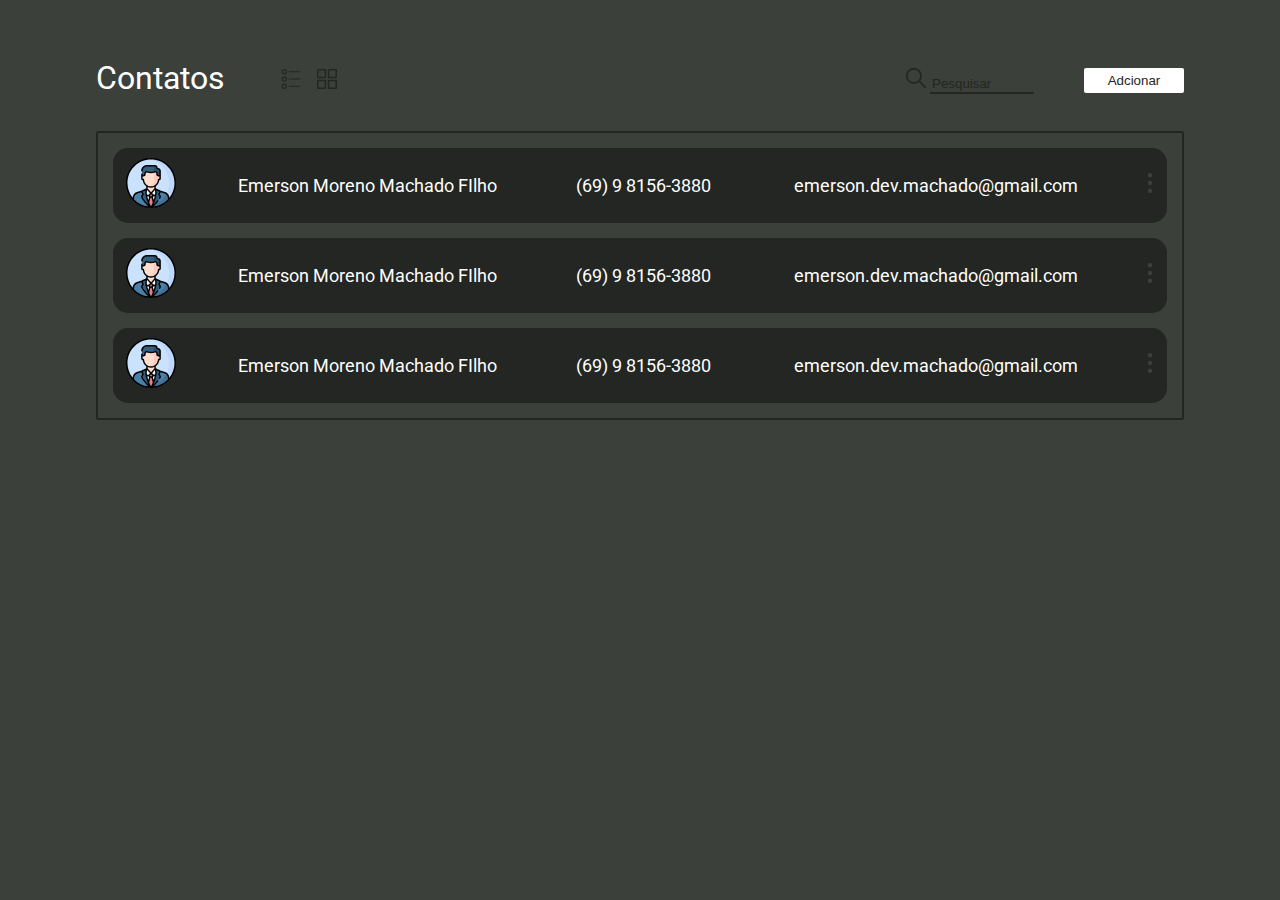
==== docs/index.html @ 9ff764d0 "rename folder to docs" ====
<!DOCTYPE html>
<html lang="pt-br">
<head>
    <meta charset="UTF-8">
    <meta http-equiv="X-UA-Compatible" content="IE=edge">
    <meta name="viewport" content="width=device-width, initial-scale=1.0">
    <title>Lista de Contatos</title>
    <link rel="stylesheet" href="style.css">
    <link rel="preconnect" href="https://fonts.gstatic.com">
    <link href="https://fonts.googleapis.com/css2?family=Roboto:wght@500&display=swap" rel="stylesheet">
</head>
<body>
    <div class="main">
        <div class="headContacts">
            <div class="title">
                <div id="title">Contatos</div>
            </div>
            <div class="showAs">
                <button id="buttonList">
                    <svg class="svgicones" version="1.1" id="Capa_1" xmlns="http://www.w3.org/2000/svg" xmlns:xlink="http://www.w3.org/1999/xlink" x="0px" y="0px"
                        viewBox="0 0 343.5 343.5" style="enable-background:new 0 0 343.5 343.5;" xml:space="preserve">
                        <g>
                            <g>
                                <path d="M322.05,161.8h-182.6c-5.5,0-10,4.5-10,10s4.5,10,10,10h182.6c5.5,0,10-4.5,10-10C332.05,166.3,327.65,161.8,322.05,161.8
                                    z"/>
                            </g>
                        </g>
                        <g>
                            <g>
                                <path d="M57.95,125.3c-25.7,0-46.5,20.8-46.5,46.5s20.8,46.5,46.5,46.5s46.5-20.8,46.5-46.5S83.65,125.3,57.95,125.3z
                                    M57.95,198.3c-14.7,0-26.5-11.9-26.5-26.5c0-14.7,11.9-26.5,26.5-26.5c14.6,0,26.5,11.9,26.5,26.5S72.55,198.3,57.95,198.3z"/>
                            </g>
                        </g>
                        <g>
                            <g>
                                <path d="M322.05,36.8h-182.6c-5.5,0-10,4.5-10,10s4.5,10,10,10h182.6c5.5,0,10-4.5,10-10C332.05,41.3,327.65,36.8,322.05,36.8z"/>
                            </g>
                        </g>
                        <g>
                            <g>
                                <path d="M57.95,0c-25.7,0-46.5,20.8-46.5,46.5c0,25.7,20.8,46.5,46.5,46.5s46.5-20.8,46.5-46.5C104.45,20.9,83.65,0.1,57.95,0z
                                    M57.95,73.1c-14.7,0-26.5-11.9-26.5-26.5c0-14.6,11.9-26.5,26.5-26.5c14.7,0,26.5,11.9,26.5,26.5
                                    C84.45,61.2,72.55,73.1,57.95,73.1z"/>
                            </g>
                        </g>
                        <g>
                            <g>
                                <path d="M322.05,286.8h-182.6c-5.5,0-10,4.5-10,10s4.5,10,10,10h182.6c5.5,0,10-4.5,10-10S327.65,286.8,322.05,286.8z"/>
                            </g>
                        </g>
                        <g>
                            <g>
                                <path d="M57.95,250.5c-25.7,0-46.5,20.8-46.5,46.5c0,25.7,20.8,46.5,46.5,46.5s46.5-20.8,46.5-46.5
                                    C104.45,271.4,83.65,250.5,57.95,250.5z M57.95,323.6c-14.7,0-26.5-11.9-26.5-26.5c0-14.7,11.9-26.5,26.5-26.5
                                    c14.7,0,26.5,11.9,26.5,26.5S72.55,323.6,57.95,323.6z"/>
                            </g>
                    </svg>
                </button>
                <button id="buttonPanel">
                    <svg class="svgicones" version="1.1" id="Capa_1" xmlns="http://www.w3.org/2000/svg" xmlns:xlink="http://www.w3.org/1999/xlink" x="0px" y="0px"
                        viewBox="0 0 270 270" style="enable-background:new 0 0 270 270;" xml:space="preserve">
                        <g>
                            <g>
                                <path d="M114,0H10C4.5,0,0,4.5,0,10v104c0,5.5,4.5,10,10,10h104c5.5,0,10-4.5,10-10V10C124,4.5,119.5,0,114,0z M104,104H20V20h84
                                    V104z"/>
                            </g>
                        </g>
                        <g>
                            <g>
                                <path d="M260,0H156c-5.5,0-10,4.5-10,10v104c0,5.5,4.5,10,10,10h104c5.5,0,10-4.5,10-10V10C270,4.5,265.5,0,260,0z M250,104h-84
                                    V20h84V104z"/>
                            </g>
                        </g>
                        <g>
                            <g>
                                <path d="M114,146H10c-5.5,0-10,4.5-10,10v104c0,5.5,4.5,10,10,10h104c5.5,0,10-4.5,10-10V156C124,150.5,119.5,146,114,146z
                                    M104,250H20v-84h84V250z"/>
                            </g>
                        </g>
                        <g>
                            <g>
                                <path d="M260,146H156c-5.5,0-10,4.5-10,10v104c0,5.5,4.5,10,10,10h104c5.5,0,10-4.5,10-10V156C270,150.5,265.5,146,260,146z
                                    M250,250h-84v-84h84V250z"/>
                            </g>
                        </g>
                    </svg>
                </button>
            </div>
            <div class="searchContacts">
                <i class="serchContactsIcon">
                    <svg class="svgicones" version="1.1" id="Capa_1" xmlns="http://www.w3.org/2000/svg" xmlns:xlink="http://www.w3.org/1999/xlink" x="0px" y="0px"
                        viewBox="0 0 512.005 512.005" style="enable-background:new 0 0 512.005 512.005;" xml:space="preserve">
                        <g>
                            <path d="M505.749,475.587l-145.6-145.6c28.203-34.837,45.184-79.104,45.184-127.317c0-111.744-90.923-202.667-202.667-202.667
                                S0,90.925,0,202.669s90.923,202.667,202.667,202.667c48.213,0,92.48-16.981,127.317-45.184l145.6,145.6
                                c4.16,4.16,9.621,6.251,15.083,6.251s10.923-2.091,15.083-6.251C514.091,497.411,514.091,483.928,505.749,475.587z
                                M202.667,362.669c-88.235,0-160-71.765-160-160s71.765-160,160-160s160,71.765,160,160S290.901,362.669,202.667,362.669z"/>
                        </g>
                    </svg>
                </i>
                <input id="buttonSearch" placeholder="Pesquisar"></input>
            </div>
            <div class="newContacts">
                <button id="buttonNewContact">Adcionar</button>
            </div>
        </div>
        <div class="listContacts">
            <div id="contactLabel">
                <div id="contact">
                    <table style="width: 100%">
                        <td id="profilePicture">
                            <svg class='profileIcon' id="Capa_1" enable-background="new 0 0 512 512" height="512" viewBox="0 0 512 512" width="512" xmlns="http://www.w3.org/2000/svg"><g><g><circle cx="256" cy="256" fill="#cbe2ff" r="248.5"/><path d="m256 7.5c-10.701 0-21.245.677-31.59 1.99 122.327 15.519 216.911 119.969 216.911 246.51s-94.583 230.991-216.91 246.51c10.345 1.312 20.888 1.99 31.59 1.99 137.243 0 248.5-111.257 248.5-248.5s-111.258-248.5-248.501-248.5z" fill="#bed8fb"/><g><g><g><path d="m317.757 101.611c0-12.692-10.289-22.98-22.98-22.98h-79.192c-29.21 0-52.889 23.679-52.889 52.889v58.721h186.578v-57.887c0-12.692-10.289-22.98-22.98-22.98h-.774c-4.288-.001-7.763-3.476-7.763-7.763z" fill="#365e7d"/><path d="m326.293 109.373h-.774c-4.286 0-7.761-3.475-7.761-7.761 0-12.692-10.289-22.98-22.98-22.98h-8.683v111.61h63.179v-57.887c-.001-12.694-10.289-22.982-22.981-22.982z" fill="#2b4d66"/><path d="m436.52 408.243c0-24.074-15.598-45.374-38.549-52.64l-67.844-21.48-74.111-2.605-74.142 2.605-67.844 21.48c-22.951 7.267-38.549 28.566-38.549 52.64v18.534c45.201 47.763 109.154 77.598 180.077 77.722 10.118-.016 20.101-.602 29.921-1.73 59.243-7.002 112.101-34.844 151.042-75.992v-18.534z" fill="#4a80aa"/><path d="m436.52 426.778v-18.534c0-17.022-7.805-32.65-20.487-42.918-36.023 73.41-107.187 126.451-191.564 137.177 10.185 1.29 20.557 1.979 31.088 1.997 10.118-.016 20.101-.602 29.921-1.73 59.242-7.002 112.101-34.844 151.042-75.992z" fill="#407093"/><g><path d="m304.648 333.228-48.633-18.928-48.679 18.929c-11.664 55.313 31.592 145.35 44.889 171.221 1.11.017 2.217.047 3.331.049 1.408-.002 2.808-.042 4.211-.066 13.308-25.893 56.543-115.904 44.881-171.205z" fill="#e4f6ff"/></g><path d="m244.465 399.54-19.67 77.365 24.735 27.537c4.353.091 8.673.077 13.031-.044l24.694-27.282-19.718-77.575h-23.072z" fill="#e28086"/><path d="m249.498 504.407c2.014.053 4.032.089 6.058.092 2.345-.004 4.68-.045 7.01-.11l12.528-13.842c-9.861 3.459-20.006 6.315-30.391 8.521z" fill="#dd636e"/><g><g><g><g><g><g><g><g><path d="m297.521 326.068v-43.746h-83.073v43.746c0 22.94 41.537 47.998 41.537 47.998s41.536-25.058 41.536-47.998z" fill="#ffddce"/></g></g></g></g></g></g></g><path d="m349.273 182.535h-15.879c-8.831 0-15.991-7.159-15.991-15.991v-8.751c0-11.504-11.255-19.638-22.178-16.028-25.474 8.419-52.98 8.421-78.455.006l-.03-.01c-10.922-3.608-22.175 4.526-22.175 16.028v8.755c0 8.831-7.159 15.991-15.991 15.991h-15.879v26.149c0 6.682 5.417 12.098 12.098 12.098 2.108 0 3.824 1.652 3.956 3.755 2.551 40.447 36.144 72.467 77.234 72.467 41.09 0 74.683-32.02 77.234-72.467.133-2.104 1.848-3.755 3.956-3.755 6.682 0 12.098-5.417 12.098-12.098v-26.149z" fill="#ffddce"/><path d="m333.394 182.535c-8.831 0-15.991-7.159-15.991-15.991v-8.751c0-11.504-11.255-19.638-22.178-16.028-3.017.997-6.064 1.867-9.132 2.628v86.365c-.425 28.099-15.822 52.556-38.561 65.773 2.777.302 5.594.472 8.451.472 41.09 0 74.683-32.02 77.234-72.467.133-2.104 1.848-3.755 3.956-3.755 6.682 0 12.098-5.417 12.098-12.098v-26.149h-15.877z" fill="#ffcbbe"/></g><g fill="#f4fbff"><path d="m214.448 314.3-32.575 26.469 34.161 42.238c4.155 4.046 10.697 4.295 15.148.577l25.69-21.459z"/><path d="m297.536 314.3-40.665 47.824 24.146 20.645c4.424 3.782 10.995 3.592 15.192-.44l33.917-41.56z"/></g></g><path d="m214.448 314.3-47.813 23.49c-3.64 1.788-5.102 6.216-3.243 9.82l9.367 18.162c2.427 4.706 1.532 10.441-2.216 14.182-1.928 1.925-4.018 4.01-5.828 5.818-3.241 3.235-4.405 8.014-2.977 12.364 11.309 34.476 65.741 87.197 86.34 106.271 1.385.036 2.773.062 4.164.077-14.937-29.055-67.873-139.446-37.794-190.184z" fill="#365e7d"/><path d="m341.441 379.954c-3.748-3.741-4.643-9.476-2.216-14.182l9.367-18.162c1.859-3.604.397-8.032-3.243-9.82l-47.813-23.49c30.07 50.725-22.828 161.068-37.782 190.16 1.405-.024 2.808-.059 4.208-.106 20.642-19.118 74.985-71.774 86.284-106.219 1.427-4.35.263-9.13-2.977-12.364-1.811-1.807-3.9-3.892-5.828-5.817z" fill="#365e7d"/><path d="m256.872 362.124-25.297 21.127 12.889 16.289h23.071l12.89-17.251z" fill="#dd636e"/></g></g></g><path d="m512 256c0-141.484-114.497-256-256-256-141.483 0-256 114.496-256 256 0 137.856 110.237 253.735 251.891 255.95 2.406.108 7.632.007 7.733.006.042.001.22-.002.267-.003 139.746-2.07 252.109-115.949 252.109-255.953zm-256-241c133.193 0 241 107.788 241 241 0 55.528-18.667 108.18-53.009 150.819-.597-26.873-18.022-50.218-43.757-58.367l-48.521-15.362c-2.746-2.35-2.023-1.338-46.692-23.47v-20.787c19.475-13.828 32.961-35.657 35.441-60.827 9.247-1.568 16.312-9.636 16.312-19.322 0-14.366 0-61.595 0-76.331 0-16.807-13.673-30.48-30.48-30.48h-.774c-.144 0-.261-.117-.261-.261 0-16.807-13.673-30.48-30.48-30.48h-79.192c-33.299 0-60.389 27.09-60.389 60.389 0 4.142 3.358 7.5 7.5 7.5s7.5-3.358 7.5-7.5c0-25.028 20.361-45.389 45.389-45.389h79.192c8.536 0 15.48 6.944 15.48 15.48 0 8.415 6.846 15.261 15.261 15.261h.774c8.536 0 15.48 6.944 15.48 15.48v42.682h-8.379c-4.682 0-8.491-3.809-8.491-8.49v-8.751c0-16.634-16.239-28.369-32.031-23.149-23.778 7.859-49.97 7.861-73.779-.004-15.795-5.216-32.028 6.519-32.028 23.15v8.754c0 4.682-3.809 8.491-8.49 8.491h-8.379v-8.853c0-4.142-3.358-7.5-7.5-7.5s-7.5 3.358-7.5 7.5v42.502c0 9.687 7.064 17.754 16.312 19.323 2.479 25.171 15.966 46.999 35.44 60.827v20.795c-44.577 22.088-43.988 21.158-46.685 23.47l-48.497 15.354c-25.735 8.149-43.16 31.494-43.757 58.367-34.343-42.641-53.01-95.293-53.01-150.821 0-133.194 107.788-241 241-241zm-85.986 376.08 5.829-5.818c6.084-6.073 7.523-15.288 3.582-22.927l-9.247-17.929 30.306-14.889c-3.225 13.489-3.12 28.313-1.567 42.207.001.011.003.022.004.032 3.879 34.642 18.02 73.936 32.152 105.794-23.273-23.42-54.375-57.87-62.208-81.751-.545-1.66-.104-3.468 1.149-4.719zm.182-201.045h8.379c12.953 0 23.49-10.538 23.49-23.491v-8.754c0-6.371 6.206-10.925 12.353-8.897 26.814 8.857 56.348 8.856 83.162-.006 6.075-2.007 12.324 2.505 12.324 8.907v8.751c0 12.953 10.538 23.49 23.491 23.49h8.379v18.649c0 2.536-2.063 4.598-4.599 4.598-6.034 0-11.06 4.736-11.441 10.783-2.314 36.695-32.951 65.439-69.749 65.439-36.797 0-67.435-28.744-69.749-65.439-.381-6.046-5.407-10.783-11.441-10.783-2.536 0-4.598-2.062-4.598-4.598v-18.649zm85.797 305.25c-4.867-9.762-11.439-23.669-18.013-39.806l12.316-48.44h11.407l12.308 48.424c-6.586 16.171-13.166 30.092-18.018 39.822zm-9.859-133.964c-4.245 3.546-12.953 10.82-19.761 16.506-1.421 1.187-3.456 1.18-4.862.025l-7.927-9.801c-1.311-13.147-1.181-27.681 2.925-40.126zm-22.208 32.409c1.912 0 3.823-.309 5.67-.895l6.686 8.45-7.553 29.707c-4.326-12.473-8.226-25.478-11.093-38.368 2.031.723 4.156 1.106 6.29 1.106zm39.851-1.69h-15.683l-6.103-7.713 14.825-12.384 13.41 11.466zm22.115-14.971-18.461-15.785 28.131-33.083c4.009 12.358 4.125 26.674 2.865 39.55l-7.664 9.392c-1.422 1.146-3.459 1.133-4.871-.074zm-29.907-72.565c12.069 0 23.588-2.557 34.036-7.152v14.208l-33.269 39.126-34.804-39.234v-14.101c10.448 4.596 21.967 7.153 34.037 7.153zm27.278 126.466-7.577-29.809 6.812-9.117c1.91.632 3.891.962 5.875.962 2.072 0 4.136-.364 6.116-1.048-2.862 13.032-6.785 26.203-11.226 39.012zm-200.283-7.228v-15.498c0-20.9 13.388-39.182 33.313-45.49l39.985-12.659c.4.934-.011.033 9.816 19.117.935 1.812.594 3.996-.848 5.435l-5.829 5.818c-5.283 5.273-7.125 12.941-4.805 20.01 9.573 29.181 47.233 69.591 73.08 94.878-54.878-6.382-105.53-31.228-144.712-71.611zm201.311 71.612c13.939-13.635 31.41-31.751 46.005-50.099 2.579-3.242 2.041-7.96-1.201-10.539-3.242-2.578-7.959-2.041-10.539 1.201-11.777 14.806-25.545 29.512-37.677 41.701 14.175-31.94 28.369-71.367 32.212-106.116.001-.013.003-.026.004-.038 1.523-13.801 1.613-28.499-1.595-41.946l30.306 14.889-9.247 17.929c-3.941 7.641-2.501 16.854 3.583 22.928l5.828 5.817c1.253 1.251 1.693 3.059 1.149 4.719-1.175 3.582-2.963 7.605-5.314 11.958-1.969 3.645-.61 8.195 3.034 10.163 3.645 1.969 8.195.61 10.163-3.034 2.775-5.136 4.918-9.986 6.37-14.413 2.319-7.069.478-14.736-4.805-20.01l-5.828-5.817c-1.442-1.44-1.783-3.625-.849-5.436 9.755-18.945 9.422-18.197 9.818-19.121l39.998 12.663c19.926 6.309 33.313 24.59 33.313 45.491v15.498c-39.094 40.293-89.713 65.219-144.728 71.612z"/></g></svg>
                        </td>
                        <td id="nameContact">Emerson Moreno Machado FIlho</td>
                        <td id="phoneContact">(69) 9 8156-3880</td>
                        <td id="emailContact">emerson.dev.machado@gmail.com</td>
                        <td id="optionsContact">
                            <svg class="optionsContactIcon" version="1.1" id="Capa_1" xmlns="http://www.w3.org/2000/svg" xmlns:xlink="http://www.w3.org/1999/xlink" x="0px" y="0px"
                                    viewBox="0 0 384 384" style="enable-background:new 0 0 384 384;" xml:space="preserve">
                                <g>
                                    <g>
                                        <circle cx="192" cy="42.667" r="42.667"/>
                                    </g>
                                </g>
                                <g>
                                    <g>
                                        <circle cx="192" cy="192" r="42.667"/>
                                    </g>
                                </g>
                                <g>
                                    <g>
                                        <circle cx="192" cy="341.333" r="42.667"/>
                                    </g>
                            </svg>
                        </td>
                    </table>
                </div>
            </div>
            <div id="contactLabel">
                <div id="contact">
                    <table style="width: 100%">
                        <td id="profilePicture">
                            <svg class='profileIcon' id="Capa_1" enable-background="new 0 0 512 512" height="512" viewBox="0 0 512 512" width="512" xmlns="http://www.w3.org/2000/svg"><g><g><circle cx="256" cy="256" fill="#cbe2ff" r="248.5"/><path d="m256 7.5c-10.701 0-21.245.677-31.59 1.99 122.327 15.519 216.911 119.969 216.911 246.51s-94.583 230.991-216.91 246.51c10.345 1.312 20.888 1.99 31.59 1.99 137.243 0 248.5-111.257 248.5-248.5s-111.258-248.5-248.501-248.5z" fill="#bed8fb"/><g><g><g><path d="m317.757 101.611c0-12.692-10.289-22.98-22.98-22.98h-79.192c-29.21 0-52.889 23.679-52.889 52.889v58.721h186.578v-57.887c0-12.692-10.289-22.98-22.98-22.98h-.774c-4.288-.001-7.763-3.476-7.763-7.763z" fill="#365e7d"/><path d="m326.293 109.373h-.774c-4.286 0-7.761-3.475-7.761-7.761 0-12.692-10.289-22.98-22.98-22.98h-8.683v111.61h63.179v-57.887c-.001-12.694-10.289-22.982-22.981-22.982z" fill="#2b4d66"/><path d="m436.52 408.243c0-24.074-15.598-45.374-38.549-52.64l-67.844-21.48-74.111-2.605-74.142 2.605-67.844 21.48c-22.951 7.267-38.549 28.566-38.549 52.64v18.534c45.201 47.763 109.154 77.598 180.077 77.722 10.118-.016 20.101-.602 29.921-1.73 59.243-7.002 112.101-34.844 151.042-75.992v-18.534z" fill="#4a80aa"/><path d="m436.52 426.778v-18.534c0-17.022-7.805-32.65-20.487-42.918-36.023 73.41-107.187 126.451-191.564 137.177 10.185 1.29 20.557 1.979 31.088 1.997 10.118-.016 20.101-.602 29.921-1.73 59.242-7.002 112.101-34.844 151.042-75.992z" fill="#407093"/><g><path d="m304.648 333.228-48.633-18.928-48.679 18.929c-11.664 55.313 31.592 145.35 44.889 171.221 1.11.017 2.217.047 3.331.049 1.408-.002 2.808-.042 4.211-.066 13.308-25.893 56.543-115.904 44.881-171.205z" fill="#e4f6ff"/></g><path d="m244.465 399.54-19.67 77.365 24.735 27.537c4.353.091 8.673.077 13.031-.044l24.694-27.282-19.718-77.575h-23.072z" fill="#e28086"/><path d="m249.498 504.407c2.014.053 4.032.089 6.058.092 2.345-.004 4.68-.045 7.01-.11l12.528-13.842c-9.861 3.459-20.006 6.315-30.391 8.521z" fill="#dd636e"/><g><g><g><g><g><g><g><g><path d="m297.521 326.068v-43.746h-83.073v43.746c0 22.94 41.537 47.998 41.537 47.998s41.536-25.058 41.536-47.998z" fill="#ffddce"/></g></g></g></g></g></g></g><path d="m349.273 182.535h-15.879c-8.831 0-15.991-7.159-15.991-15.991v-8.751c0-11.504-11.255-19.638-22.178-16.028-25.474 8.419-52.98 8.421-78.455.006l-.03-.01c-10.922-3.608-22.175 4.526-22.175 16.028v8.755c0 8.831-7.159 15.991-15.991 15.991h-15.879v26.149c0 6.682 5.417 12.098 12.098 12.098 2.108 0 3.824 1.652 3.956 3.755 2.551 40.447 36.144 72.467 77.234 72.467 41.09 0 74.683-32.02 77.234-72.467.133-2.104 1.848-3.755 3.956-3.755 6.682 0 12.098-5.417 12.098-12.098v-26.149z" fill="#ffddce"/><path d="m333.394 182.535c-8.831 0-15.991-7.159-15.991-15.991v-8.751c0-11.504-11.255-19.638-22.178-16.028-3.017.997-6.064 1.867-9.132 2.628v86.365c-.425 28.099-15.822 52.556-38.561 65.773 2.777.302 5.594.472 8.451.472 41.09 0 74.683-32.02 77.234-72.467.133-2.104 1.848-3.755 3.956-3.755 6.682 0 12.098-5.417 12.098-12.098v-26.149h-15.877z" fill="#ffcbbe"/></g><g fill="#f4fbff"><path d="m214.448 314.3-32.575 26.469 34.161 42.238c4.155 4.046 10.697 4.295 15.148.577l25.69-21.459z"/><path d="m297.536 314.3-40.665 47.824 24.146 20.645c4.424 3.782 10.995 3.592 15.192-.44l33.917-41.56z"/></g></g><path d="m214.448 314.3-47.813 23.49c-3.64 1.788-5.102 6.216-3.243 9.82l9.367 18.162c2.427 4.706 1.532 10.441-2.216 14.182-1.928 1.925-4.018 4.01-5.828 5.818-3.241 3.235-4.405 8.014-2.977 12.364 11.309 34.476 65.741 87.197 86.34 106.271 1.385.036 2.773.062 4.164.077-14.937-29.055-67.873-139.446-37.794-190.184z" fill="#365e7d"/><path d="m341.441 379.954c-3.748-3.741-4.643-9.476-2.216-14.182l9.367-18.162c1.859-3.604.397-8.032-3.243-9.82l-47.813-23.49c30.07 50.725-22.828 161.068-37.782 190.16 1.405-.024 2.808-.059 4.208-.106 20.642-19.118 74.985-71.774 86.284-106.219 1.427-4.35.263-9.13-2.977-12.364-1.811-1.807-3.9-3.892-5.828-5.817z" fill="#365e7d"/><path d="m256.872 362.124-25.297 21.127 12.889 16.289h23.071l12.89-17.251z" fill="#dd636e"/></g></g></g><path d="m512 256c0-141.484-114.497-256-256-256-141.483 0-256 114.496-256 256 0 137.856 110.237 253.735 251.891 255.95 2.406.108 7.632.007 7.733.006.042.001.22-.002.267-.003 139.746-2.07 252.109-115.949 252.109-255.953zm-256-241c133.193 0 241 107.788 241 241 0 55.528-18.667 108.18-53.009 150.819-.597-26.873-18.022-50.218-43.757-58.367l-48.521-15.362c-2.746-2.35-2.023-1.338-46.692-23.47v-20.787c19.475-13.828 32.961-35.657 35.441-60.827 9.247-1.568 16.312-9.636 16.312-19.322 0-14.366 0-61.595 0-76.331 0-16.807-13.673-30.48-30.48-30.48h-.774c-.144 0-.261-.117-.261-.261 0-16.807-13.673-30.48-30.48-30.48h-79.192c-33.299 0-60.389 27.09-60.389 60.389 0 4.142 3.358 7.5 7.5 7.5s7.5-3.358 7.5-7.5c0-25.028 20.361-45.389 45.389-45.389h79.192c8.536 0 15.48 6.944 15.48 15.48 0 8.415 6.846 15.261 15.261 15.261h.774c8.536 0 15.48 6.944 15.48 15.48v42.682h-8.379c-4.682 0-8.491-3.809-8.491-8.49v-8.751c0-16.634-16.239-28.369-32.031-23.149-23.778 7.859-49.97 7.861-73.779-.004-15.795-5.216-32.028 6.519-32.028 23.15v8.754c0 4.682-3.809 8.491-8.49 8.491h-8.379v-8.853c0-4.142-3.358-7.5-7.5-7.5s-7.5 3.358-7.5 7.5v42.502c0 9.687 7.064 17.754 16.312 19.323 2.479 25.171 15.966 46.999 35.44 60.827v20.795c-44.577 22.088-43.988 21.158-46.685 23.47l-48.497 15.354c-25.735 8.149-43.16 31.494-43.757 58.367-34.343-42.641-53.01-95.293-53.01-150.821 0-133.194 107.788-241 241-241zm-85.986 376.08 5.829-5.818c6.084-6.073 7.523-15.288 3.582-22.927l-9.247-17.929 30.306-14.889c-3.225 13.489-3.12 28.313-1.567 42.207.001.011.003.022.004.032 3.879 34.642 18.02 73.936 32.152 105.794-23.273-23.42-54.375-57.87-62.208-81.751-.545-1.66-.104-3.468 1.149-4.719zm.182-201.045h8.379c12.953 0 23.49-10.538 23.49-23.491v-8.754c0-6.371 6.206-10.925 12.353-8.897 26.814 8.857 56.348 8.856 83.162-.006 6.075-2.007 12.324 2.505 12.324 8.907v8.751c0 12.953 10.538 23.49 23.491 23.49h8.379v18.649c0 2.536-2.063 4.598-4.599 4.598-6.034 0-11.06 4.736-11.441 10.783-2.314 36.695-32.951 65.439-69.749 65.439-36.797 0-67.435-28.744-69.749-65.439-.381-6.046-5.407-10.783-11.441-10.783-2.536 0-4.598-2.062-4.598-4.598v-18.649zm85.797 305.25c-4.867-9.762-11.439-23.669-18.013-39.806l12.316-48.44h11.407l12.308 48.424c-6.586 16.171-13.166 30.092-18.018 39.822zm-9.859-133.964c-4.245 3.546-12.953 10.82-19.761 16.506-1.421 1.187-3.456 1.18-4.862.025l-7.927-9.801c-1.311-13.147-1.181-27.681 2.925-40.126zm-22.208 32.409c1.912 0 3.823-.309 5.67-.895l6.686 8.45-7.553 29.707c-4.326-12.473-8.226-25.478-11.093-38.368 2.031.723 4.156 1.106 6.29 1.106zm39.851-1.69h-15.683l-6.103-7.713 14.825-12.384 13.41 11.466zm22.115-14.971-18.461-15.785 28.131-33.083c4.009 12.358 4.125 26.674 2.865 39.55l-7.664 9.392c-1.422 1.146-3.459 1.133-4.871-.074zm-29.907-72.565c12.069 0 23.588-2.557 34.036-7.152v14.208l-33.269 39.126-34.804-39.234v-14.101c10.448 4.596 21.967 7.153 34.037 7.153zm27.278 126.466-7.577-29.809 6.812-9.117c1.91.632 3.891.962 5.875.962 2.072 0 4.136-.364 6.116-1.048-2.862 13.032-6.785 26.203-11.226 39.012zm-200.283-7.228v-15.498c0-20.9 13.388-39.182 33.313-45.49l39.985-12.659c.4.934-.011.033 9.816 19.117.935 1.812.594 3.996-.848 5.435l-5.829 5.818c-5.283 5.273-7.125 12.941-4.805 20.01 9.573 29.181 47.233 69.591 73.08 94.878-54.878-6.382-105.53-31.228-144.712-71.611zm201.311 71.612c13.939-13.635 31.41-31.751 46.005-50.099 2.579-3.242 2.041-7.96-1.201-10.539-3.242-2.578-7.959-2.041-10.539 1.201-11.777 14.806-25.545 29.512-37.677 41.701 14.175-31.94 28.369-71.367 32.212-106.116.001-.013.003-.026.004-.038 1.523-13.801 1.613-28.499-1.595-41.946l30.306 14.889-9.247 17.929c-3.941 7.641-2.501 16.854 3.583 22.928l5.828 5.817c1.253 1.251 1.693 3.059 1.149 4.719-1.175 3.582-2.963 7.605-5.314 11.958-1.969 3.645-.61 8.195 3.034 10.163 3.645 1.969 8.195.61 10.163-3.034 2.775-5.136 4.918-9.986 6.37-14.413 2.319-7.069.478-14.736-4.805-20.01l-5.828-5.817c-1.442-1.44-1.783-3.625-.849-5.436 9.755-18.945 9.422-18.197 9.818-19.121l39.998 12.663c19.926 6.309 33.313 24.59 33.313 45.491v15.498c-39.094 40.293-89.713 65.219-144.728 71.612z"/></g></svg>
                        </td>
                        <td id="nameContact">Emerson Moreno Machado FIlho</td>
                        <td id="phoneContact">(69) 9 8156-3880</td>
                        <td id="emailContact">emerson.dev.machado@gmail.com</td>
                        <td id="optionsContact">
                            <svg class="optionsContactIcon" version="1.1" id="Capa_1" xmlns="http://www.w3.org/2000/svg" xmlns:xlink="http://www.w3.org/1999/xlink" x="0px" y="0px"
                                    viewBox="0 0 384 384" style="enable-background:new 0 0 384 384;" xml:space="preserve">
                                <g>
                                    <g>
                                        <circle cx="192" cy="42.667" r="42.667"/>
                                    </g>
                                </g>
                                <g>
                                    <g>
                                        <circle cx="192" cy="192" r="42.667"/>
                                    </g>
                                </g>
                                <g>
                                    <g>
                                        <circle cx="192" cy="341.333" r="42.667"/>
                                    </g>
                            </svg>
                        </td>
                    </table>
                </div>
            </div>
            <div id="contactLabel">
                <div id="contact">
                    <table style="width: 100%">
                        <td id="profilePicture">
                            <svg class='profileIcon' id="Capa_1" enable-background="new 0 0 512 512" height="512" viewBox="0 0 512 512" width="512" xmlns="http://www.w3.org/2000/svg"><g><g><circle cx="256" cy="256" fill="#cbe2ff" r="248.5"/><path d="m256 7.5c-10.701 0-21.245.677-31.59 1.99 122.327 15.519 216.911 119.969 216.911 246.51s-94.583 230.991-216.91 246.51c10.345 1.312 20.888 1.99 31.59 1.99 137.243 0 248.5-111.257 248.5-248.5s-111.258-248.5-248.501-248.5z" fill="#bed8fb"/><g><g><g><path d="m317.757 101.611c0-12.692-10.289-22.98-22.98-22.98h-79.192c-29.21 0-52.889 23.679-52.889 52.889v58.721h186.578v-57.887c0-12.692-10.289-22.98-22.98-22.98h-.774c-4.288-.001-7.763-3.476-7.763-7.763z" fill="#365e7d"/><path d="m326.293 109.373h-.774c-4.286 0-7.761-3.475-7.761-7.761 0-12.692-10.289-22.98-22.98-22.98h-8.683v111.61h63.179v-57.887c-.001-12.694-10.289-22.982-22.981-22.982z" fill="#2b4d66"/><path d="m436.52 408.243c0-24.074-15.598-45.374-38.549-52.64l-67.844-21.48-74.111-2.605-74.142 2.605-67.844 21.48c-22.951 7.267-38.549 28.566-38.549 52.64v18.534c45.201 47.763 109.154 77.598 180.077 77.722 10.118-.016 20.101-.602 29.921-1.73 59.243-7.002 112.101-34.844 151.042-75.992v-18.534z" fill="#4a80aa"/><path d="m436.52 426.778v-18.534c0-17.022-7.805-32.65-20.487-42.918-36.023 73.41-107.187 126.451-191.564 137.177 10.185 1.29 20.557 1.979 31.088 1.997 10.118-.016 20.101-.602 29.921-1.73 59.242-7.002 112.101-34.844 151.042-75.992z" fill="#407093"/><g><path d="m304.648 333.228-48.633-18.928-48.679 18.929c-11.664 55.313 31.592 145.35 44.889 171.221 1.11.017 2.217.047 3.331.049 1.408-.002 2.808-.042 4.211-.066 13.308-25.893 56.543-115.904 44.881-171.205z" fill="#e4f6ff"/></g><path d="m244.465 399.54-19.67 77.365 24.735 27.537c4.353.091 8.673.077 13.031-.044l24.694-27.282-19.718-77.575h-23.072z" fill="#e28086"/><path d="m249.498 504.407c2.014.053 4.032.089 6.058.092 2.345-.004 4.68-.045 7.01-.11l12.528-13.842c-9.861 3.459-20.006 6.315-30.391 8.521z" fill="#dd636e"/><g><g><g><g><g><g><g><g><path d="m297.521 326.068v-43.746h-83.073v43.746c0 22.94 41.537 47.998 41.537 47.998s41.536-25.058 41.536-47.998z" fill="#ffddce"/></g></g></g></g></g></g></g><path d="m349.273 182.535h-15.879c-8.831 0-15.991-7.159-15.991-15.991v-8.751c0-11.504-11.255-19.638-22.178-16.028-25.474 8.419-52.98 8.421-78.455.006l-.03-.01c-10.922-3.608-22.175 4.526-22.175 16.028v8.755c0 8.831-7.159 15.991-15.991 15.991h-15.879v26.149c0 6.682 5.417 12.098 12.098 12.098 2.108 0 3.824 1.652 3.956 3.755 2.551 40.447 36.144 72.467 77.234 72.467 41.09 0 74.683-32.02 77.234-72.467.133-2.104 1.848-3.755 3.956-3.755 6.682 0 12.098-5.417 12.098-12.098v-26.149z" fill="#ffddce"/><path d="m333.394 182.535c-8.831 0-15.991-7.159-15.991-15.991v-8.751c0-11.504-11.255-19.638-22.178-16.028-3.017.997-6.064 1.867-9.132 2.628v86.365c-.425 28.099-15.822 52.556-38.561 65.773 2.777.302 5.594.472 8.451.472 41.09 0 74.683-32.02 77.234-72.467.133-2.104 1.848-3.755 3.956-3.755 6.682 0 12.098-5.417 12.098-12.098v-26.149h-15.877z" fill="#ffcbbe"/></g><g fill="#f4fbff"><path d="m214.448 314.3-32.575 26.469 34.161 42.238c4.155 4.046 10.697 4.295 15.148.577l25.69-21.459z"/><path d="m297.536 314.3-40.665 47.824 24.146 20.645c4.424 3.782 10.995 3.592 15.192-.44l33.917-41.56z"/></g></g><path d="m214.448 314.3-47.813 23.49c-3.64 1.788-5.102 6.216-3.243 9.82l9.367 18.162c2.427 4.706 1.532 10.441-2.216 14.182-1.928 1.925-4.018 4.01-5.828 5.818-3.241 3.235-4.405 8.014-2.977 12.364 11.309 34.476 65.741 87.197 86.34 106.271 1.385.036 2.773.062 4.164.077-14.937-29.055-67.873-139.446-37.794-190.184z" fill="#365e7d"/><path d="m341.441 379.954c-3.748-3.741-4.643-9.476-2.216-14.182l9.367-18.162c1.859-3.604.397-8.032-3.243-9.82l-47.813-23.49c30.07 50.725-22.828 161.068-37.782 190.16 1.405-.024 2.808-.059 4.208-.106 20.642-19.118 74.985-71.774 86.284-106.219 1.427-4.35.263-9.13-2.977-12.364-1.811-1.807-3.9-3.892-5.828-5.817z" fill="#365e7d"/><path d="m256.872 362.124-25.297 21.127 12.889 16.289h23.071l12.89-17.251z" fill="#dd636e"/></g></g></g><path d="m512 256c0-141.484-114.497-256-256-256-141.483 0-256 114.496-256 256 0 137.856 110.237 253.735 251.891 255.95 2.406.108 7.632.007 7.733.006.042.001.22-.002.267-.003 139.746-2.07 252.109-115.949 252.109-255.953zm-256-241c133.193 0 241 107.788 241 241 0 55.528-18.667 108.18-53.009 150.819-.597-26.873-18.022-50.218-43.757-58.367l-48.521-15.362c-2.746-2.35-2.023-1.338-46.692-23.47v-20.787c19.475-13.828 32.961-35.657 35.441-60.827 9.247-1.568 16.312-9.636 16.312-19.322 0-14.366 0-61.595 0-76.331 0-16.807-13.673-30.48-30.48-30.48h-.774c-.144 0-.261-.117-.261-.261 0-16.807-13.673-30.48-30.48-30.48h-79.192c-33.299 0-60.389 27.09-60.389 60.389 0 4.142 3.358 7.5 7.5 7.5s7.5-3.358 7.5-7.5c0-25.028 20.361-45.389 45.389-45.389h79.192c8.536 0 15.48 6.944 15.48 15.48 0 8.415 6.846 15.261 15.261 15.261h.774c8.536 0 15.48 6.944 15.48 15.48v42.682h-8.379c-4.682 0-8.491-3.809-8.491-8.49v-8.751c0-16.634-16.239-28.369-32.031-23.149-23.778 7.859-49.97 7.861-73.779-.004-15.795-5.216-32.028 6.519-32.028 23.15v8.754c0 4.682-3.809 8.491-8.49 8.491h-8.379v-8.853c0-4.142-3.358-7.5-7.5-7.5s-7.5 3.358-7.5 7.5v42.502c0 9.687 7.064 17.754 16.312 19.323 2.479 25.171 15.966 46.999 35.44 60.827v20.795c-44.577 22.088-43.988 21.158-46.685 23.47l-48.497 15.354c-25.735 8.149-43.16 31.494-43.757 58.367-34.343-42.641-53.01-95.293-53.01-150.821 0-133.194 107.788-241 241-241zm-85.986 376.08 5.829-5.818c6.084-6.073 7.523-15.288 3.582-22.927l-9.247-17.929 30.306-14.889c-3.225 13.489-3.12 28.313-1.567 42.207.001.011.003.022.004.032 3.879 34.642 18.02 73.936 32.152 105.794-23.273-23.42-54.375-57.87-62.208-81.751-.545-1.66-.104-3.468 1.149-4.719zm.182-201.045h8.379c12.953 0 23.49-10.538 23.49-23.491v-8.754c0-6.371 6.206-10.925 12.353-8.897 26.814 8.857 56.348 8.856 83.162-.006 6.075-2.007 12.324 2.505 12.324 8.907v8.751c0 12.953 10.538 23.49 23.491 23.49h8.379v18.649c0 2.536-2.063 4.598-4.599 4.598-6.034 0-11.06 4.736-11.441 10.783-2.314 36.695-32.951 65.439-69.749 65.439-36.797 0-67.435-28.744-69.749-65.439-.381-6.046-5.407-10.783-11.441-10.783-2.536 0-4.598-2.062-4.598-4.598v-18.649zm85.797 305.25c-4.867-9.762-11.439-23.669-18.013-39.806l12.316-48.44h11.407l12.308 48.424c-6.586 16.171-13.166 30.092-18.018 39.822zm-9.859-133.964c-4.245 3.546-12.953 10.82-19.761 16.506-1.421 1.187-3.456 1.18-4.862.025l-7.927-9.801c-1.311-13.147-1.181-27.681 2.925-40.126zm-22.208 32.409c1.912 0 3.823-.309 5.67-.895l6.686 8.45-7.553 29.707c-4.326-12.473-8.226-25.478-11.093-38.368 2.031.723 4.156 1.106 6.29 1.106zm39.851-1.69h-15.683l-6.103-7.713 14.825-12.384 13.41 11.466zm22.115-14.971-18.461-15.785 28.131-33.083c4.009 12.358 4.125 26.674 2.865 39.55l-7.664 9.392c-1.422 1.146-3.459 1.133-4.871-.074zm-29.907-72.565c12.069 0 23.588-2.557 34.036-7.152v14.208l-33.269 39.126-34.804-39.234v-14.101c10.448 4.596 21.967 7.153 34.037 7.153zm27.278 126.466-7.577-29.809 6.812-9.117c1.91.632 3.891.962 5.875.962 2.072 0 4.136-.364 6.116-1.048-2.862 13.032-6.785 26.203-11.226 39.012zm-200.283-7.228v-15.498c0-20.9 13.388-39.182 33.313-45.49l39.985-12.659c.4.934-.011.033 9.816 19.117.935 1.812.594 3.996-.848 5.435l-5.829 5.818c-5.283 5.273-7.125 12.941-4.805 20.01 9.573 29.181 47.233 69.591 73.08 94.878-54.878-6.382-105.53-31.228-144.712-71.611zm201.311 71.612c13.939-13.635 31.41-31.751 46.005-50.099 2.579-3.242 2.041-7.96-1.201-10.539-3.242-2.578-7.959-2.041-10.539 1.201-11.777 14.806-25.545 29.512-37.677 41.701 14.175-31.94 28.369-71.367 32.212-106.116.001-.013.003-.026.004-.038 1.523-13.801 1.613-28.499-1.595-41.946l30.306 14.889-9.247 17.929c-3.941 7.641-2.501 16.854 3.583 22.928l5.828 5.817c1.253 1.251 1.693 3.059 1.149 4.719-1.175 3.582-2.963 7.605-5.314 11.958-1.969 3.645-.61 8.195 3.034 10.163 3.645 1.969 8.195.61 10.163-3.034 2.775-5.136 4.918-9.986 6.37-14.413 2.319-7.069.478-14.736-4.805-20.01l-5.828-5.817c-1.442-1.44-1.783-3.625-.849-5.436 9.755-18.945 9.422-18.197 9.818-19.121l39.998 12.663c19.926 6.309 33.313 24.59 33.313 45.491v15.498c-39.094 40.293-89.713 65.219-144.728 71.612z"/></g></svg>
                        </td>
                        <td id="nameContact">Emerson Moreno Machado FIlho</td>
                        <td id="phoneContact">(69) 9 8156-3880</td>
                        <td id="emailContact">emerson.dev.machado@gmail.com</td>
                        <td id="optionsContact">
                            <svg class="optionsContactIcon" version="1.1" id="Capa_1" xmlns="http://www.w3.org/2000/svg" xmlns:xlink="http://www.w3.org/1999/xlink" x="0px" y="0px"
                                    viewBox="0 0 384 384" style="enable-background:new 0 0 384 384;" xml:space="preserve">
                                <g>
                                    <g>
                                        <circle cx="192" cy="42.667" r="42.667"/>
                                    </g>
                                </g>
                                <g>
                                    <g>
                                        <circle cx="192" cy="192" r="42.667"/>
                                    </g>
                                </g>
                                <g>
                                    <g>
                                        <circle cx="192" cy="341.333" r="42.667"/>
                                    </g>
                            </svg>
                        </td>
                    </table>
                </div>
            </div>
        </div>
    </div>
    <script src="script.js"></script>
</body>
</html>
---- docs/style.css ----
body {
    --color-primary: #3B403A;
    --color-secundary: #232622;
    --color-hover: #D93B18;
    --color-text: #ffffff;

    background: var(--color-primary);
    font-family: 'Roboto', sans-serif;
    color: var(--color-text);
    position: relative;
    font-size: 18px;
    margin: 0;
    height: 100vh;
    display: flex;
    align-items: center;
    justify-content: center;
}

.main {
    width: 85%;
    height: 85%;
}

.headContacts {
    display: flex;
    position: relative;
    margin-bottom: 25px;
}

.title {
    display: flex;
    font-size: 2rem;
    transform: translateY(-25%);
}

.showAs {
    position: relative;
    left: 50px;
}

#buttonList {
    background-color: var(--color-primary);
    border: none;
    outline: none;
    cursor: pointer;
}

#buttonPanel {
    background-color: var(--color-primary);
    border: none;
    outline: none;
    cursor: pointer;
}

.searchContacts {
    position: absolute;
    right: 150px;
}

#buttonSearch {
    background-color: var(--color-primary);
    width: 100px;
    height: 16px;
    border: none;
    outline: none;
    border-bottom: 2px solid var(--color-secundary);
    color: var(--color-text);
}

#buttonSearch:hover {
    border-bottom: 2px solid var(--color-hover);
}

#buttonSearch::placeholder {
    color: var(--color-secundary);
}

.svgicones {
    width: 20px;
    height: 20px;
    fill: var(--color-secundary);
}

.svgicones:hover {
    fill: var(--color-hover);
}

#buttonNewContact {
    position: absolute;
    right: 0;
    cursor: pointer;
}

#buttonNewContact{
    background-color: var(--color-text);
    outline: none;
    border-radius: 2px;
    border: none;
    width: 100px;
    height: 25px;
    color: var(--color-secundary);
}

#buttonNewContact:hover{
    background-color: var(--color-hover);
}

.listContacts {
    border: 2px solid var(--color-secundary);
    border-radius: 2px;
    justify-content: center;
    color: var(--color-text);
}

#contactLabel {
    position: relative;
    height: 75px;
    margin: 15px;
    background-color: var(--color-secundary);
    border-radius: 15px;
}

#contact {
    display: flex;
    align-items: center;
    height: 100%;
}

td {
    text-align: center;
}

.profileIcon {
    width: 50px;
    height: 50px;
}

.optionsContactIcon {
    width: 20px;
    height: 20px;
    fill: var(--color-primary);
}

.optionsContactIcon:hover {
    fill: var(--color-hover);
}
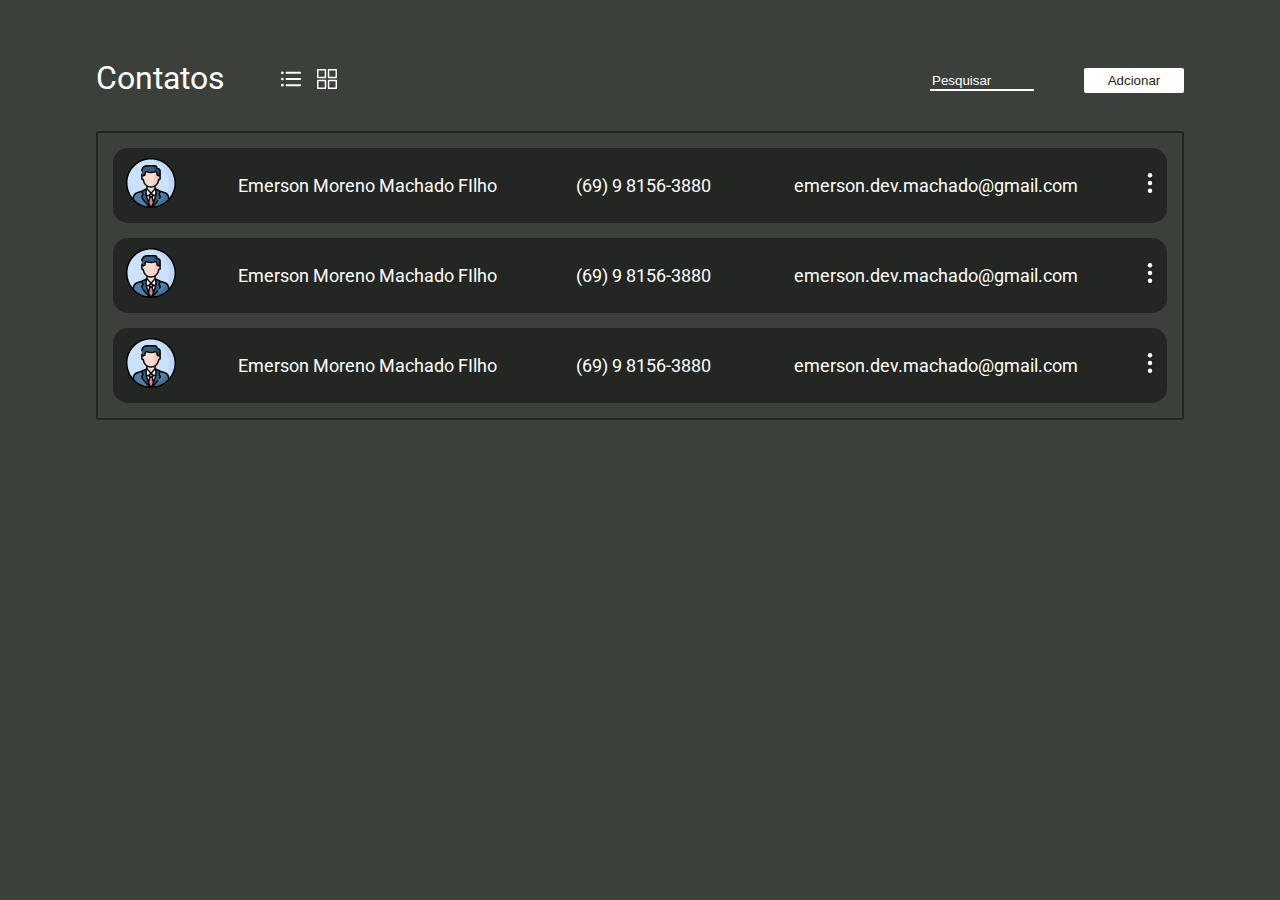
==== commit 4e94f1ca: "edit html and css" ====
--- a/docs/index.html
+++ b/docs/index.html
@@ -18,42 +18,16 @@
             <div class="showAs">
                 <button id="buttonList">
                     <svg class="svgicones" version="1.1" id="Capa_1" xmlns="http://www.w3.org/2000/svg" xmlns:xlink="http://www.w3.org/1999/xlink" x="0px" y="0px"
-                        viewBox="0 0 343.5 343.5" style="enable-background:new 0 0 343.5 343.5;" xml:space="preserve">
+                        viewBox="0 0 60.123 60.123" style="enable-background:new 0 0 60.123 60.123;" xml:space="preserve">
                         <g>
-                            <g>
-                                <path d="M322.05,161.8h-182.6c-5.5,0-10,4.5-10,10s4.5,10,10,10h182.6c5.5,0,10-4.5,10-10C332.05,166.3,327.65,161.8,322.05,161.8
-                                    z"/>
-                            </g>
+                            <path d="M57.124,51.893H16.92c-1.657,0-3-1.343-3-3s1.343-3,3-3h40.203c1.657,0,3,1.343,3,3S58.781,51.893,57.124,51.893z"/>
+                            <path d="M57.124,33.062H16.92c-1.657,0-3-1.343-3-3s1.343-3,3-3h40.203c1.657,0,3,1.343,3,3
+                                C60.124,31.719,58.781,33.062,57.124,33.062z"/>
+                            <path d="M57.124,14.231H16.92c-1.657,0-3-1.343-3-3s1.343-3,3-3h40.203c1.657,0,3,1.343,3,3S58.781,14.231,57.124,14.231z"/>
+                            <circle cx="4.029" cy="11.463" r="4.029"/>
+                            <circle cx="4.029" cy="30.062" r="4.029"/>
+                            <circle cx="4.029" cy="48.661" r="4.029"/>
                         </g>
-                        <g>
-                            <g>
-                                <path d="M57.95,125.3c-25.7,0-46.5,20.8-46.5,46.5s20.8,46.5,46.5,46.5s46.5-20.8,46.5-46.5S83.65,125.3,57.95,125.3z
-                                    M57.95,198.3c-14.7,0-26.5-11.9-26.5-26.5c0-14.7,11.9-26.5,26.5-26.5c14.6,0,26.5,11.9,26.5,26.5S72.55,198.3,57.95,198.3z"/>
-                            </g>
-                        </g>
-                        <g>
-                            <g>
-                                <path d="M322.05,36.8h-182.6c-5.5,0-10,4.5-10,10s4.5,10,10,10h182.6c5.5,0,10-4.5,10-10C332.05,41.3,327.65,36.8,322.05,36.8z"/>
-                            </g>
-                        </g>
-                        <g>
-                            <g>
-                                <path d="M57.95,0c-25.7,0-46.5,20.8-46.5,46.5c0,25.7,20.8,46.5,46.5,46.5s46.5-20.8,46.5-46.5C104.45,20.9,83.65,0.1,57.95,0z
-                                    M57.95,73.1c-14.7,0-26.5-11.9-26.5-26.5c0-14.6,11.9-26.5,26.5-26.5c14.7,0,26.5,11.9,26.5,26.5
-                                    C84.45,61.2,72.55,73.1,57.95,73.1z"/>
-                            </g>
-                        </g>
-                        <g>
-                            <g>
-                                <path d="M322.05,286.8h-182.6c-5.5,0-10,4.5-10,10s4.5,10,10,10h182.6c5.5,0,10-4.5,10-10S327.65,286.8,322.05,286.8z"/>
-                            </g>
-                        </g>
-                        <g>
-                            <g>
-                                <path d="M57.95,250.5c-25.7,0-46.5,20.8-46.5,46.5c0,25.7,20.8,46.5,46.5,46.5s46.5-20.8,46.5-46.5
-                                    C104.45,271.4,83.65,250.5,57.95,250.5z M57.95,323.6c-14.7,0-26.5-11.9-26.5-26.5c0-14.7,11.9-26.5,26.5-26.5
-                                    c14.7,0,26.5,11.9,26.5,26.5S72.55,323.6,57.95,323.6z"/>
-                            </g>
                     </svg>
                 </button>
                 <button id="buttonPanel">
@@ -87,17 +61,6 @@
                 </button>
             </div>
             <div class="searchContacts">
-                <i class="serchContactsIcon">
-                    <svg class="svgicones" version="1.1" id="Capa_1" xmlns="http://www.w3.org/2000/svg" xmlns:xlink="http://www.w3.org/1999/xlink" x="0px" y="0px"
-                        viewBox="0 0 512.005 512.005" style="enable-background:new 0 0 512.005 512.005;" xml:space="preserve">
-                        <g>
-                            <path d="M505.749,475.587l-145.6-145.6c28.203-34.837,45.184-79.104,45.184-127.317c0-111.744-90.923-202.667-202.667-202.667
-                                S0,90.925,0,202.669s90.923,202.667,202.667,202.667c48.213,0,92.48-16.981,127.317-45.184l145.6,145.6
-                                c4.16,4.16,9.621,6.251,15.083,6.251s10.923-2.091,15.083-6.251C514.091,497.411,514.091,483.928,505.749,475.587z
-                                M202.667,362.669c-88.235,0-160-71.765-160-160s71.765-160,160-160s160,71.765,160,160S290.901,362.669,202.667,362.669z"/>
-                        </g>
-                    </svg>
-                </i>
                 <input id="buttonSearch" placeholder="Pesquisar"></input>
             </div>
             <div class="newContacts">
--- a/docs/style.css
+++ b/docs/style.css
@@ -1,12 +1,12 @@
 body {
     --color-primary: #3B403A;
     --color-secundary: #232622;
+    --color-tertiry: #ffffff;
     --color-hover: #D93B18;
-    --color-text: #ffffff;
 
     background: var(--color-primary);
     font-family: 'Roboto', sans-serif;
-    color: var(--color-text);
+    color: var(--color-tertiry);
     position: relative;
     font-size: 18px;
     margin: 0;
@@ -63,8 +63,8 @@
     height: 16px;
     border: none;
     outline: none;
-    border-bottom: 2px solid var(--color-secundary);
-    color: var(--color-text);
+    border-bottom: 2px solid var(--color-tertiry);
+    color: var(--color-tertiry);
 }
 
 #buttonSearch:hover {
@@ -72,13 +72,13 @@
 }
 
 #buttonSearch::placeholder {
-    color: var(--color-secundary);
+    color: var(--color-tertiry);
 }
 
 .svgicones {
     width: 20px;
     height: 20px;
-    fill: var(--color-secundary);
+    fill: var(--color-tertiry);
 }
 
 .svgicones:hover {
@@ -92,7 +92,7 @@
 }
 
 #buttonNewContact{
-    background-color: var(--color-text);
+    background-color: var(--color-tertiry);
     outline: none;
     border-radius: 2px;
     border: none;
@@ -103,13 +103,14 @@
 
 #buttonNewContact:hover{
     background-color: var(--color-hover);
+    color: var(--color-tertiry);
 }
 
 .listContacts {
     border: 2px solid var(--color-secundary);
     border-radius: 2px;
     justify-content: center;
-    color: var(--color-text);
+    color: var(--color-tertiry);
 }
 
 #contactLabel {
@@ -138,7 +139,7 @@
 .optionsContactIcon {
     width: 20px;
     height: 20px;
-    fill: var(--color-primary);
+    fill: var(--color-tertiry);
 }
 
 .optionsContactIcon:hover {
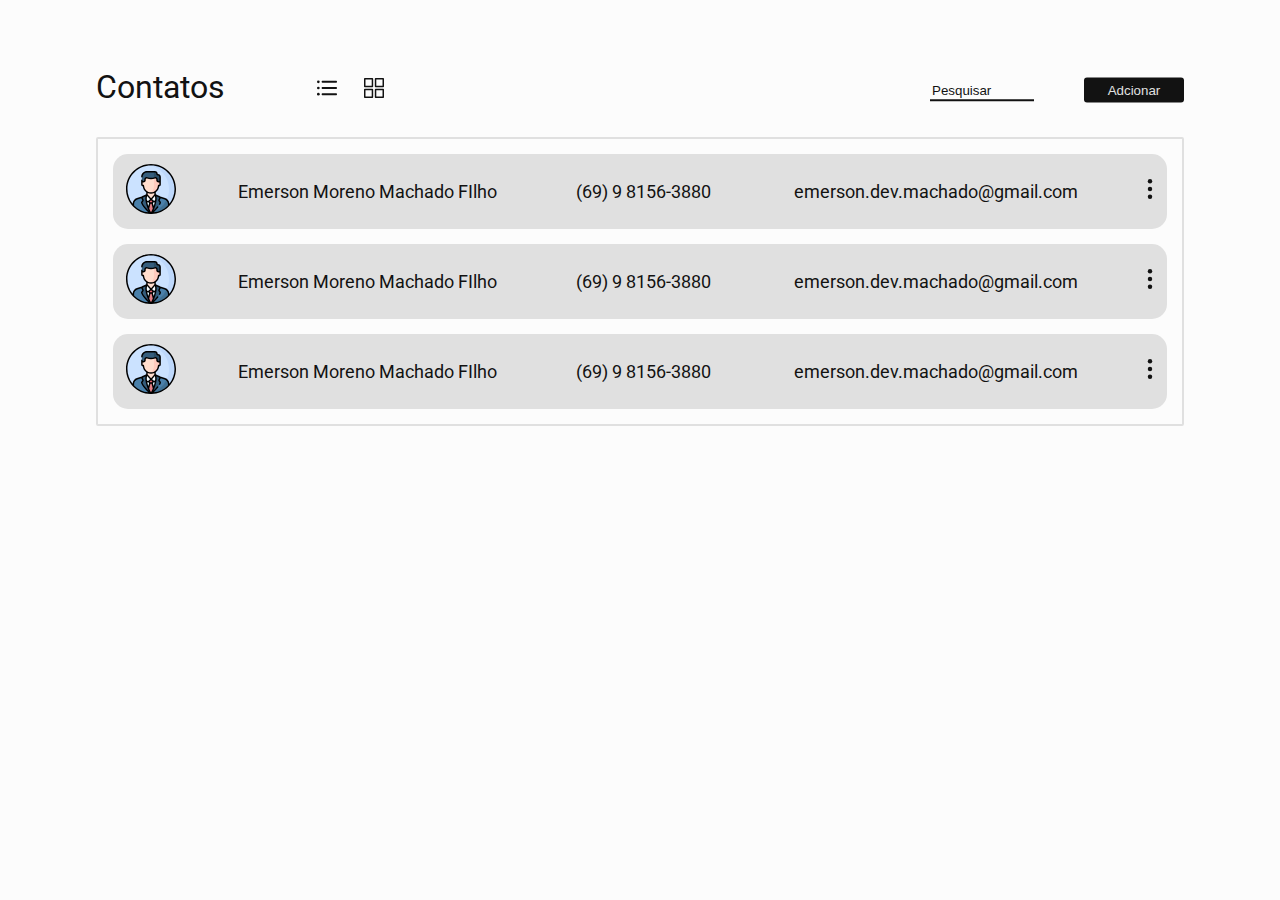
==== commit 0443a1b4: "edit input radio" ====
--- a/docs/index.html
+++ b/docs/index.html
@@ -6,8 +6,9 @@
     <meta name="viewport" content="width=device-width, initial-scale=1.0">
     <title>Lista de Contatos</title>
     <link rel="stylesheet" href="style.css">
+    <link rel="stylesheet" href="showAs.css">
     <link rel="preconnect" href="https://fonts.gstatic.com">
-    <link href="https://fonts.googleapis.com/css2?family=Roboto:wght@500&display=swap" rel="stylesheet">
+    <link rel="stylesheet" href="https://fonts.googleapis.com/css2?family=Roboto:wght@500&display=swap">
 </head>
 <body>
     <div class="main">
@@ -15,51 +16,51 @@
             <div class="title">
                 <div id="title">Contatos</div>
             </div>
-            <div class="showAs">
-                <button id="buttonList">
-                    <svg class="svgicones" version="1.1" id="Capa_1" xmlns="http://www.w3.org/2000/svg" xmlns:xlink="http://www.w3.org/1999/xlink" x="0px" y="0px"
-                        viewBox="0 0 60.123 60.123" style="enable-background:new 0 0 60.123 60.123;" xml:space="preserve">
+            <label class="showAsList" for="contactShowAs">
+                <input type="radio" class="showAsList" id="contactShowAs" name='showAsList' value="list">
+                <svg id="svgShowAsList" version="1.1" id="Capa_1" xmlns="http://www.w3.org/2000/svg" xmlns:xlink="http://www.w3.org/1999/xlink" x="0px" y="0px"
+                    viewBox="0 0 60.123 60.123" style="enable-background:new 0 0 60.123 60.123;" xml:space="preserve">
+                    <g>
+                        <path d="M57.124,51.893H16.92c-1.657,0-3-1.343-3-3s1.343-3,3-3h40.203c1.657,0,3,1.343,3,3S58.781,51.893,57.124,51.893z"/>
+                        <path d="M57.124,33.062H16.92c-1.657,0-3-1.343-3-3s1.343-3,3-3h40.203c1.657,0,3,1.343,3,3
+                            C60.124,31.719,58.781,33.062,57.124,33.062z"/>
+                        <path d="M57.124,14.231H16.92c-1.657,0-3-1.343-3-3s1.343-3,3-3h40.203c1.657,0,3,1.343,3,3S58.781,14.231,57.124,14.231z"/>
+                        <circle cx="4.029" cy="11.463" r="4.029"/>
+                        <circle cx="4.029" cy="30.062" r="4.029"/>
+                        <circle cx="4.029" cy="48.661" r="4.029"/>
+                    </g>
+                </svg>
+            </label>
+            <label class="showAsPanel" for="contactShowAs">
+                <input type="radio" class="showAsPanel" id="contactShowAs" name='showAsList' value="list">
+                <svg id="svgShowAsPanel" version="1.1" id="Capa_1" xmlns="http://www.w3.org/2000/svg" xmlns:xlink="http://www.w3.org/1999/xlink" x="0px" y="0px"
+                    viewBox="0 0 270 270" style="enable-background:new 0 0 270 270;" xml:space="preserve">
+                    <g>
                         <g>
-                            <path d="M57.124,51.893H16.92c-1.657,0-3-1.343-3-3s1.343-3,3-3h40.203c1.657,0,3,1.343,3,3S58.781,51.893,57.124,51.893z"/>
-                            <path d="M57.124,33.062H16.92c-1.657,0-3-1.343-3-3s1.343-3,3-3h40.203c1.657,0,3,1.343,3,3
-                                C60.124,31.719,58.781,33.062,57.124,33.062z"/>
-                            <path d="M57.124,14.231H16.92c-1.657,0-3-1.343-3-3s1.343-3,3-3h40.203c1.657,0,3,1.343,3,3S58.781,14.231,57.124,14.231z"/>
-                            <circle cx="4.029" cy="11.463" r="4.029"/>
-                            <circle cx="4.029" cy="30.062" r="4.029"/>
-                            <circle cx="4.029" cy="48.661" r="4.029"/>
+                            <path d="M114,0H10C4.5,0,0,4.5,0,10v104c0,5.5,4.5,10,10,10h104c5.5,0,10-4.5,10-10V10C124,4.5,119.5,0,114,0z M104,104H20V20h84
+                                V104z"/>
                         </g>
-                    </svg>
-                </button>
-                <button id="buttonPanel">
-                    <svg class="svgicones" version="1.1" id="Capa_1" xmlns="http://www.w3.org/2000/svg" xmlns:xlink="http://www.w3.org/1999/xlink" x="0px" y="0px"
-                        viewBox="0 0 270 270" style="enable-background:new 0 0 270 270;" xml:space="preserve">
+                    </g>
+                    <g>
                         <g>
-                            <g>
-                                <path d="M114,0H10C4.5,0,0,4.5,0,10v104c0,5.5,4.5,10,10,10h104c5.5,0,10-4.5,10-10V10C124,4.5,119.5,0,114,0z M104,104H20V20h84
-                                    V104z"/>
-                            </g>
+                            <path d="M260,0H156c-5.5,0-10,4.5-10,10v104c0,5.5,4.5,10,10,10h104c5.5,0,10-4.5,10-10V10C270,4.5,265.5,0,260,0z M250,104h-84
+                                V20h84V104z"/>
                         </g>
+                    </g>
+                    <g>
                         <g>
-                            <g>
-                                <path d="M260,0H156c-5.5,0-10,4.5-10,10v104c0,5.5,4.5,10,10,10h104c5.5,0,10-4.5,10-10V10C270,4.5,265.5,0,260,0z M250,104h-84
-                                    V20h84V104z"/>
-                            </g>
+                            <path d="M114,146H10c-5.5,0-10,4.5-10,10v104c0,5.5,4.5,10,10,10h104c5.5,0,10-4.5,10-10V156C124,150.5,119.5,146,114,146z
+                                M104,250H20v-84h84V250z"/>
                         </g>
+                    </g>
+                    <g>
                         <g>
-                            <g>
-                                <path d="M114,146H10c-5.5,0-10,4.5-10,10v104c0,5.5,4.5,10,10,10h104c5.5,0,10-4.5,10-10V156C124,150.5,119.5,146,114,146z
-                                    M104,250H20v-84h84V250z"/>
-                            </g>
+                            <path d="M260,146H156c-5.5,0-10,4.5-10,10v104c0,5.5,4.5,10,10,10h104c5.5,0,10-4.5,10-10V156C270,150.5,265.5,146,260,146z
+                                M250,250h-84v-84h84V250z"/>
                         </g>
-                        <g>
-                            <g>
-                                <path d="M260,146H156c-5.5,0-10,4.5-10,10v104c0,5.5,4.5,10,10,10h104c5.5,0,10-4.5,10-10V156C270,150.5,265.5,146,260,146z
-                                    M250,250h-84v-84h84V250z"/>
-                            </g>
-                        </g>
-                    </svg>
-                </button>
-            </div>
+                    </g>
+                </svg>
+            </label>
             <div class="searchContacts">
                 <input id="buttonSearch" placeholder="Pesquisar"></input>
             </div>
--- a/docs/style.css
+++ b/docs/style.css
@@ -1,7 +1,7 @@
 body {
-    --color-primary: #3B403A;
-    --color-secundary: #232622;
-    --color-tertiry: #ffffff;
+    --color-primary: #fcfcfc;
+    --color-secundary: #e0e0e0;
+    --color-tertiry: #121212;
     --color-hover: #D93B18;
 
     background: var(--color-primary);
@@ -16,44 +16,42 @@
     justify-content: center;
 }
 
+/*Definindo a área util do site*/
 .main {
     width: 85%;
     height: 85%;
 }
 
+/*Personalizando os icones (SVG)*/
+.svgicon {
+    width: 20px;
+    height: 20px;
+    fill: var(--color-tertiry);
+}
+
+.svgicon:hover {
+    fill: var(--color-hover);
+}
+
+/*Cabeçalho principal do site*/
 .headContacts {
     display: flex;
     position: relative;
     margin-bottom: 25px;
 }
 
+/*Título (Contato)*/
 .title {
     display: flex;
     font-size: 2rem;
-    transform: translateY(-25%);
+
 }
 
-.showAs {
-    position: relative;
-    left: 50px;
-}
-
-#buttonList {
-    background-color: var(--color-primary);
-    border: none;
-    outline: none;
-    cursor: pointer;
-}
-
-#buttonPanel {
-    background-color: var(--color-primary);
-    border: none;
-    outline: none;
-    cursor: pointer;
-}
-
+/*Input pesquisar cliente*/
 .searchContacts {
     position: absolute;
+    top: 50%;
+    transform: translateY(-50%);
     right: 150px;
 }
 
@@ -75,18 +73,11 @@
     color: var(--color-tertiry);
 }
 
-.svgicones {
-    width: 20px;
-    height: 20px;
-    fill: var(--color-tertiry);
-}
-
-.svgicones:hover {
-    fill: var(--color-hover);
-}
-
+/*Input adcionar novo cliente*/
 #buttonNewContact {
     position: absolute;
+    top: 50%;
+    transform: translateY(-50%);
     right: 0;
     cursor: pointer;
 }
@@ -94,7 +85,7 @@
 #buttonNewContact{
     background-color: var(--color-tertiry);
     outline: none;
-    border-radius: 2px;
+    border-radius: 3px;
     border: none;
     width: 100px;
     height: 25px;
@@ -104,8 +95,10 @@
 #buttonNewContact:hover{
     background-color: var(--color-hover);
     color: var(--color-tertiry);
+    box-shadow: 2px 2px 5px #2326229c;
 }
 
+/*Configurando a área da lista de contatos*/
 .listContacts {
     border: 2px solid var(--color-secundary);
     border-radius: 2px;
@@ -113,6 +106,7 @@
     color: var(--color-tertiry);
 }
 
+/*Container de cada contato*/
 #contactLabel {
     position: relative;
     height: 75px;
@@ -127,15 +121,18 @@
     height: 100%;
 }
 
+/*Editando a tabela*/
 td {
     text-align: center;
 }
 
+/*Foto de perfil do cliente*/
 .profileIcon {
     width: 50px;
     height: 50px;
 }
 
+/*Botão de opções do cliente*/
 .optionsContactIcon {
     width: 20px;
     height: 20px;
--- a/docs/showAs.css
+++ b/docs/showAs.css
@@ -0,0 +1,54 @@
+/*Configurando os botôes de modo de exibição*/
+.showAsList {
+    position: relative;
+    left: 50px;
+}
+.showAsPanel {
+    position: relative;
+    left: 25px;
+}
+#contactShowAs {
+    position: relative;
+    left: 50px;
+    cursor: pointer;
+}
+
+#svgShowAsList, 
+#svgShowAsPanel {
+    --color-tertiry: #121212;
+    --color-hover: #D93B18;
+
+    fill: var(--color-tertiry);
+    height: 20px;
+    width: 20px;
+    margin: 10px;
+}
+
+input[type="radio"] {
+    position: relative;
+    transform: translateX(-50%) translateY(-50%);
+    width: 20px;
+    height: 20px;
+    opacity: 0;
+}
+
+input[type="radio"] + #svgShowAsList, #svgShowAsPanel {
+    -webkit-transition: all 0.2s;
+    transition: all 0.2s;
+}
+
+#svgShowAsList, #svgShowAsPanel {
+    cursor: pointer;
+}
+
+input[class="showAsList"]:hover + #svgShowAsList:hover,
+input[class="showAsList"]:checked + #svgShowAsList,
+input[class="showAsList"]:focus + #svgShowAsList {
+    fill: var(--color-hover);
+}
+
+input[class="showAsPanel"]:hover + #svgShowAsPanel:hover,
+input[class="showAsPanel"]:checked + #svgShowAsPanel,
+input[class="showAsPanel"]:focus + #svgShowAsPanel {
+    fill: var(--color-hover);
+}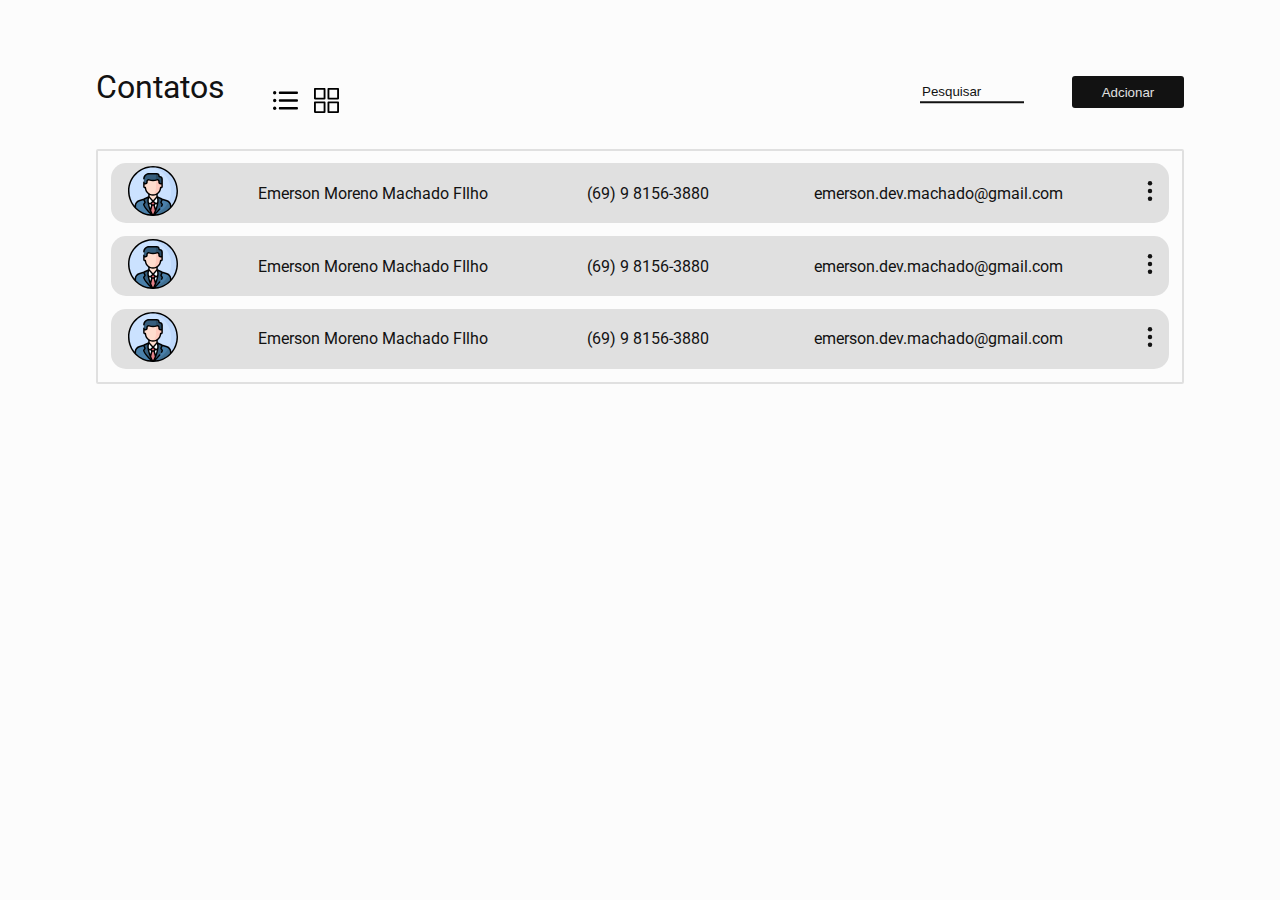
==== commit 10d50f81: "edit css" ====
--- a/docs/index.html
+++ b/docs/index.html
@@ -16,51 +16,53 @@
             <div class="title">
                 <div id="title">Contatos</div>
             </div>
-            <label class="showAsList" for="contactShowAs">
-                <input type="radio" class="showAsList" id="contactShowAs" name='showAsList' value="list">
-                <svg id="svgShowAsList" version="1.1" id="Capa_1" xmlns="http://www.w3.org/2000/svg" xmlns:xlink="http://www.w3.org/1999/xlink" x="0px" y="0px"
-                    viewBox="0 0 60.123 60.123" style="enable-background:new 0 0 60.123 60.123;" xml:space="preserve">
-                    <g>
-                        <path d="M57.124,51.893H16.92c-1.657,0-3-1.343-3-3s1.343-3,3-3h40.203c1.657,0,3,1.343,3,3S58.781,51.893,57.124,51.893z"/>
-                        <path d="M57.124,33.062H16.92c-1.657,0-3-1.343-3-3s1.343-3,3-3h40.203c1.657,0,3,1.343,3,3
-                            C60.124,31.719,58.781,33.062,57.124,33.062z"/>
-                        <path d="M57.124,14.231H16.92c-1.657,0-3-1.343-3-3s1.343-3,3-3h40.203c1.657,0,3,1.343,3,3S58.781,14.231,57.124,14.231z"/>
-                        <circle cx="4.029" cy="11.463" r="4.029"/>
-                        <circle cx="4.029" cy="30.062" r="4.029"/>
-                        <circle cx="4.029" cy="48.661" r="4.029"/>
-                    </g>
-                </svg>
-            </label>
-            <label class="showAsPanel" for="contactShowAs">
-                <input type="radio" class="showAsPanel" id="contactShowAs" name='showAsList' value="list">
-                <svg id="svgShowAsPanel" version="1.1" id="Capa_1" xmlns="http://www.w3.org/2000/svg" xmlns:xlink="http://www.w3.org/1999/xlink" x="0px" y="0px"
-                    viewBox="0 0 270 270" style="enable-background:new 0 0 270 270;" xml:space="preserve">
-                    <g>
+            <div class="showOptions">
+                <label class="showAsList" for="contactShowAs">
+                    <input type="radio" class="showAsList" id="contactShowAs" name='showAsList' value="list">
+                    <svg id="svgShowAsList" version="1.1" id="Capa_1" xmlns="http://www.w3.org/2000/svg" xmlns:xlink="http://www.w3.org/1999/xlink" x="0px" y="0px"
+                        viewBox="0 0 60.123 60.123" style="enable-background:new 0 0 60.123 60.123;" xml:space="preserve">
                         <g>
-                            <path d="M114,0H10C4.5,0,0,4.5,0,10v104c0,5.5,4.5,10,10,10h104c5.5,0,10-4.5,10-10V10C124,4.5,119.5,0,114,0z M104,104H20V20h84
-                                V104z"/>
+                            <path d="M57.124,51.893H16.92c-1.657,0-3-1.343-3-3s1.343-3,3-3h40.203c1.657,0,3,1.343,3,3S58.781,51.893,57.124,51.893z"/>
+                            <path d="M57.124,33.062H16.92c-1.657,0-3-1.343-3-3s1.343-3,3-3h40.203c1.657,0,3,1.343,3,3
+                                C60.124,31.719,58.781,33.062,57.124,33.062z"/>
+                            <path d="M57.124,14.231H16.92c-1.657,0-3-1.343-3-3s1.343-3,3-3h40.203c1.657,0,3,1.343,3,3S58.781,14.231,57.124,14.231z"/>
+                            <circle cx="4.029" cy="11.463" r="4.029"/>
+                            <circle cx="4.029" cy="30.062" r="4.029"/>
+                            <circle cx="4.029" cy="48.661" r="4.029"/>
                         </g>
-                    </g>
-                    <g>
+                    </svg>
+                </label>
+                <label class="showAsPanel" for="contactShowAs">
+                    <input type="radio" class="showAsPanel" id="contactShowAs" name='showAsList' value="list">
+                    <svg id="svgShowAsPanel" version="1.1" id="Capa_1" xmlns="http://www.w3.org/2000/svg" xmlns:xlink="http://www.w3.org/1999/xlink" x="0px" y="0px"
+                        viewBox="0 0 270 270" style="enable-background:new 0 0 270 270;" xml:space="preserve">
                         <g>
-                            <path d="M260,0H156c-5.5,0-10,4.5-10,10v104c0,5.5,4.5,10,10,10h104c5.5,0,10-4.5,10-10V10C270,4.5,265.5,0,260,0z M250,104h-84
-                                V20h84V104z"/>
+                            <g>
+                                <path d="M114,0H10C4.5,0,0,4.5,0,10v104c0,5.5,4.5,10,10,10h104c5.5,0,10-4.5,10-10V10C124,4.5,119.5,0,114,0z M104,104H20V20h84
+                                    V104z"/>
+                            </g>
                         </g>
-                    </g>
-                    <g>
                         <g>
-                            <path d="M114,146H10c-5.5,0-10,4.5-10,10v104c0,5.5,4.5,10,10,10h104c5.5,0,10-4.5,10-10V156C124,150.5,119.5,146,114,146z
-                                M104,250H20v-84h84V250z"/>
+                            <g>
+                                <path d="M260,0H156c-5.5,0-10,4.5-10,10v104c0,5.5,4.5,10,10,10h104c5.5,0,10-4.5,10-10V10C270,4.5,265.5,0,260,0z M250,104h-84
+                                    V20h84V104z"/>
+                            </g>
                         </g>
-                    </g>
-                    <g>
                         <g>
-                            <path d="M260,146H156c-5.5,0-10,4.5-10,10v104c0,5.5,4.5,10,10,10h104c5.5,0,10-4.5,10-10V156C270,150.5,265.5,146,260,146z
-                                M250,250h-84v-84h84V250z"/>
+                            <g>
+                                <path d="M114,146H10c-5.5,0-10,4.5-10,10v104c0,5.5,4.5,10,10,10h104c5.5,0,10-4.5,10-10V156C124,150.5,119.5,146,114,146z
+                                    M104,250H20v-84h84V250z"/>
+                            </g>
                         </g>
-                    </g>
-                </svg>
-            </label>
+                        <g>
+                            <g>
+                                <path d="M260,146H156c-5.5,0-10,4.5-10,10v104c0,5.5,4.5,10,10,10h104c5.5,0,10-4.5,10-10V156C270,150.5,265.5,146,260,146z
+                                    M250,250h-84v-84h84V250z"/>
+                            </g>
+                        </g>
+                    </svg>
+                </label>
+            </div>
             <div class="searchContacts">
                 <input id="buttonSearch" placeholder="Pesquisar"></input>
             </div>
--- a/docs/style.css
+++ b/docs/style.css
@@ -8,7 +8,7 @@
     font-family: 'Roboto', sans-serif;
     color: var(--color-tertiry);
     position: relative;
-    font-size: 18px;
+    font-size: 1rem;
     margin: 0;
     height: 100vh;
     display: flex;
@@ -24,8 +24,8 @@
 
 /*Personalizando os icones (SVG)*/
 .svgicon {
-    width: 20px;
-    height: 20px;
+    width: 1.5rem;
+    height: 1.5rem;
     fill: var(--color-tertiry);
 }
 
@@ -37,7 +37,7 @@
 .headContacts {
     display: flex;
     position: relative;
-    margin-bottom: 25px;
+    margin-bottom: 2rem;
 }
 
 /*Título (Contato)*/
@@ -52,7 +52,7 @@
     position: absolute;
     top: 50%;
     transform: translateY(-50%);
-    right: 150px;
+    right: 10rem;
 }
 
 #buttonSearch {
@@ -87,8 +87,8 @@
     outline: none;
     border-radius: 3px;
     border: none;
-    width: 100px;
-    height: 25px;
+    width: 7rem;
+    height: 2rem;
     color: var(--color-secundary);
 }
 
@@ -109,8 +109,8 @@
 /*Container de cada contato*/
 #contactLabel {
     position: relative;
-    height: 75px;
-    margin: 15px;
+    height: 4,5rem;
+    margin: 0.8rem;
     background-color: var(--color-secundary);
     border-radius: 15px;
 }
--- a/docs/showAs.css
+++ b/docs/showAs.css
@@ -1,34 +1,35 @@
 /*Configurando os botôes de modo de exibição*/
+.showOptions {
+    position: relative;
+    left: 3rem;
+    display: inline-flex;
+}
+
 .showAsList {
     position: relative;
-    left: 50px;
 }
+
 .showAsPanel {
     position: relative;
-    left: 25px;
-}
-#contactShowAs {
-    position: relative;
-    left: 50px;
-    cursor: pointer;
+    left: 1rem;
 }
 
+/*
 #svgShowAsList, 
 #svgShowAsPanel {
     --color-tertiry: #121212;
     --color-hover: #D93B18;
 
     fill: var(--color-tertiry);
-    height: 20px;
-    width: 20px;
-    margin: 10px;
-}
+    height: 1,5rem;
+    width: 1,5rem;
+    margin: 0,5rem;
+}*/
 
 input[type="radio"] {
     position: relative;
-    transform: translateX(-50%) translateY(-50%);
-    width: 20px;
-    height: 20px;
+    width: 1,5rem;
+    height: 1,5rem;
     opacity: 0;
 }
 
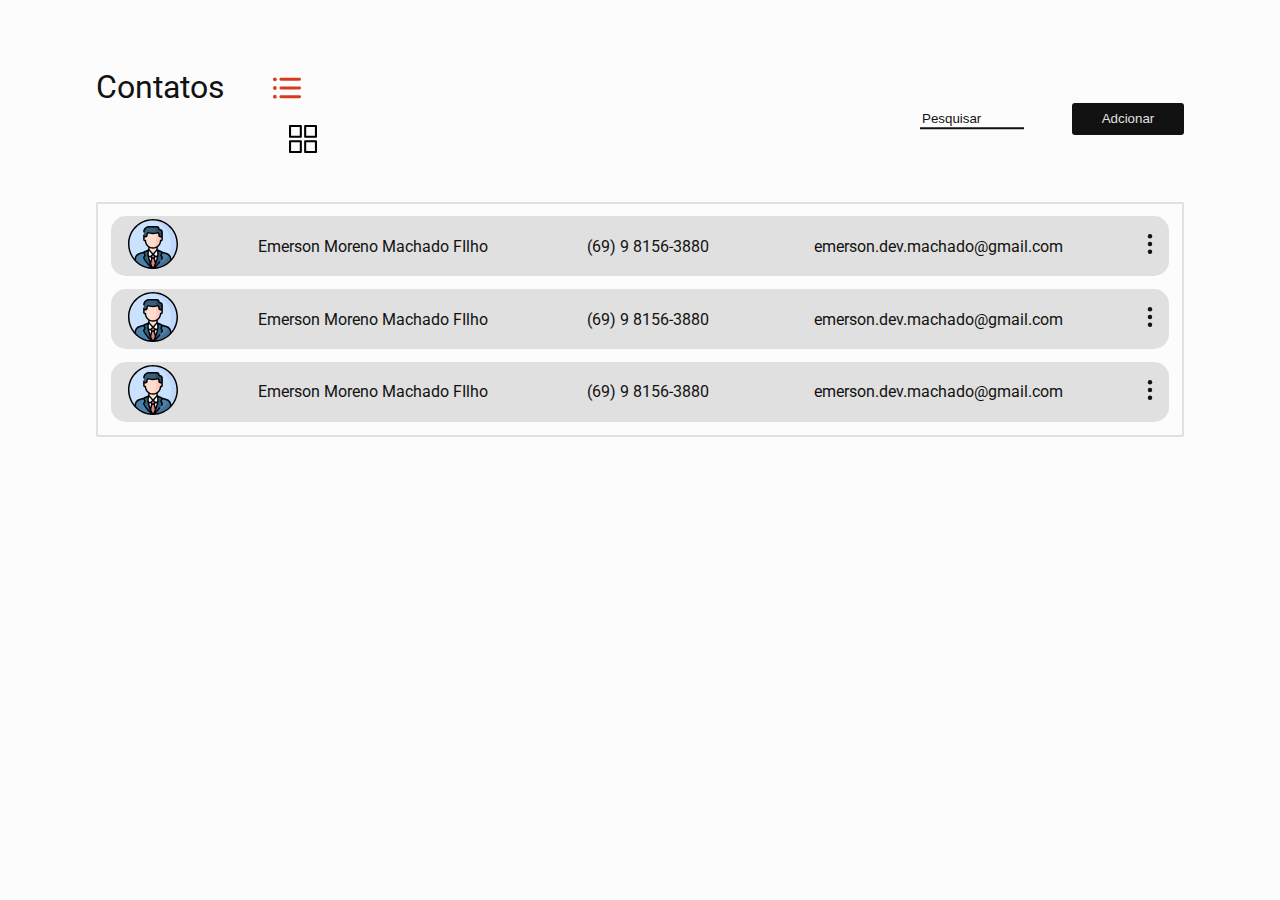
==== commit e4885047: "ShowAs" ====
--- a/docs/index.html
+++ b/docs/index.html
@@ -18,7 +18,7 @@
             </div>
             <div class="showOptions">
                 <label class="showAsList" for="contactShowAs">
-                    <input type="radio" class="showAsList" id="contactShowAs" name='showAsList' value="list">
+                    <input type="radio" class="showAsList" id="contactShowAs" name='showAsList' value="list" checked>
                     <svg id="svgShowAsList" version="1.1" id="Capa_1" xmlns="http://www.w3.org/2000/svg" xmlns:xlink="http://www.w3.org/1999/xlink" x="0px" y="0px"
                         viewBox="0 0 60.123 60.123" style="enable-background:new 0 0 60.123 60.123;" xml:space="preserve">
                         <g>
--- a/docs/showAs.css
+++ b/docs/showAs.css
@@ -1,36 +1,24 @@
+* {
+    --color-tertiry: #121212;
+    --color-hover: #D93B18;
+}
+
 /*Configurando os botôes de modo de exibição*/
+
 .showOptions {
     position: relative;
     left: 3rem;
-    display: inline-flex;
 }
 
-.showAsList {
-    position: relative;
+input[type=radio] {
+    opacity: 0;
+    width: 0;
+    height: 0;
 }
 
 .showAsPanel {
     position: relative;
     left: 1rem;
-}
-
-/*
-#svgShowAsList, 
-#svgShowAsPanel {
-    --color-tertiry: #121212;
-    --color-hover: #D93B18;
-
-    fill: var(--color-tertiry);
-    height: 1,5rem;
-    width: 1,5rem;
-    margin: 0,5rem;
-}*/
-
-input[type="radio"] {
-    position: relative;
-    width: 1,5rem;
-    height: 1,5rem;
-    opacity: 0;
 }
 
 input[type="radio"] + #svgShowAsList, #svgShowAsPanel {
@@ -39,7 +27,9 @@
 }
 
 #svgShowAsList, #svgShowAsPanel {
+    position: relative;
     cursor: pointer;
+    top: -0.8rem;
 }
 
 input[class="showAsList"]:hover + #svgShowAsList:hover,
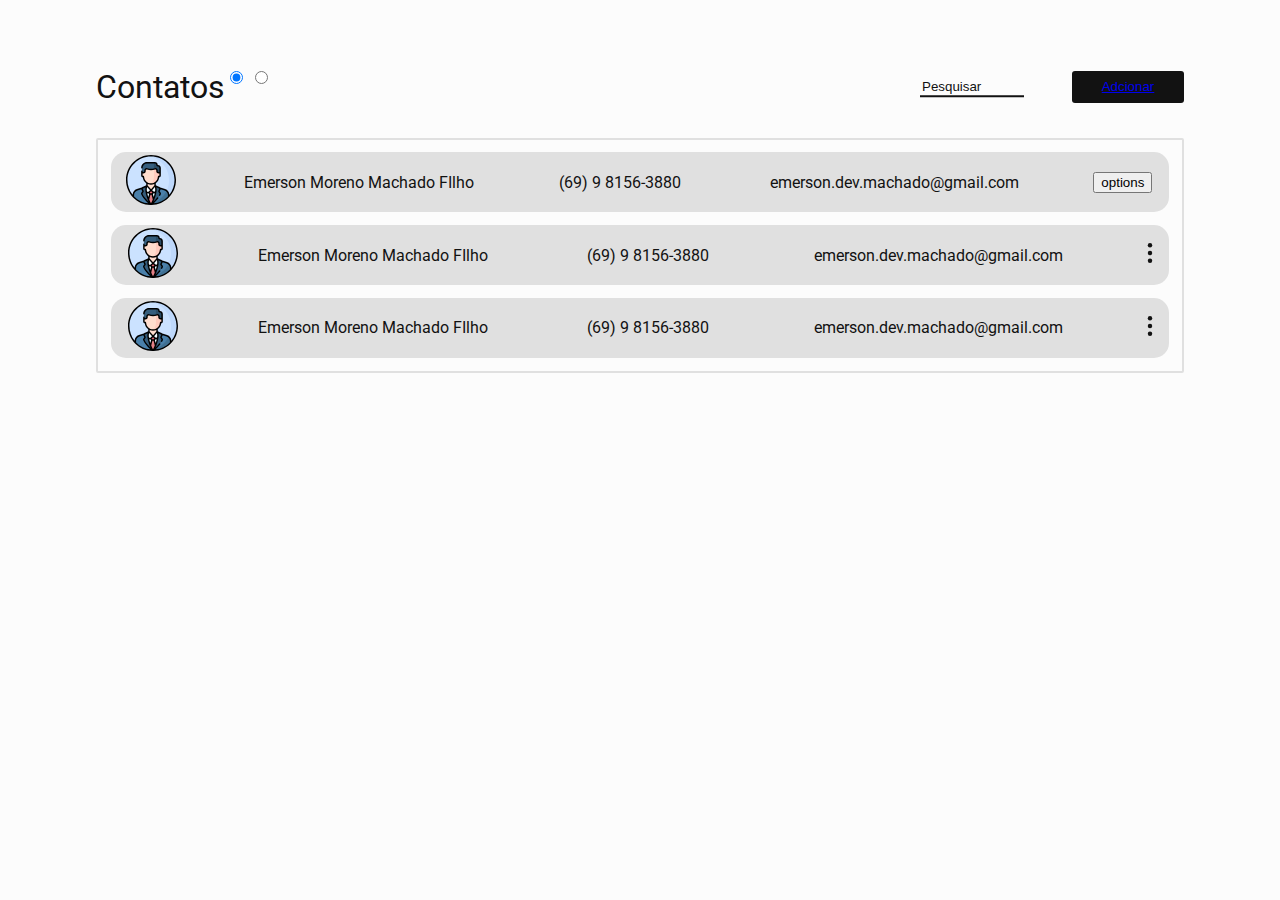
==== commit e60042bc: "first js code" ====
--- a/docs/index.html
+++ b/docs/index.html
@@ -5,8 +5,8 @@
     <meta http-equiv="X-UA-Compatible" content="IE=edge">
     <meta name="viewport" content="width=device-width, initial-scale=1.0">
     <title>Lista de Contatos</title>
-    <link rel="stylesheet" href="style.css">
-    <link rel="stylesheet" href="showAs.css">
+    <link rel="stylesheet" href="/docs/css/style.css">
+    <link rel="stylesheet" href="/docs/css/showAs.css">
     <link rel="preconnect" href="https://fonts.gstatic.com">
     <link rel="stylesheet" href="https://fonts.googleapis.com/css2?family=Roboto:wght@500&display=swap">
 </head>
@@ -18,56 +18,19 @@
             </div>
             <div class="showOptions">
                 <label class="showAsList" for="contactShowAs">
-                    <input type="radio" class="showAsList" id="contactShowAs" name='showAsList' value="list" checked>
-                    <svg id="svgShowAsList" version="1.1" id="Capa_1" xmlns="http://www.w3.org/2000/svg" xmlns:xlink="http://www.w3.org/1999/xlink" x="0px" y="0px"
-                        viewBox="0 0 60.123 60.123" style="enable-background:new 0 0 60.123 60.123;" xml:space="preserve">
-                        <g>
-                            <path d="M57.124,51.893H16.92c-1.657,0-3-1.343-3-3s1.343-3,3-3h40.203c1.657,0,3,1.343,3,3S58.781,51.893,57.124,51.893z"/>
-                            <path d="M57.124,33.062H16.92c-1.657,0-3-1.343-3-3s1.343-3,3-3h40.203c1.657,0,3,1.343,3,3
-                                C60.124,31.719,58.781,33.062,57.124,33.062z"/>
-                            <path d="M57.124,14.231H16.92c-1.657,0-3-1.343-3-3s1.343-3,3-3h40.203c1.657,0,3,1.343,3,3S58.781,14.231,57.124,14.231z"/>
-                            <circle cx="4.029" cy="11.463" r="4.029"/>
-                            <circle cx="4.029" cy="30.062" r="4.029"/>
-                            <circle cx="4.029" cy="48.661" r="4.029"/>
-                        </g>
-                    </svg>
+                    <input type="radio" class="showAsList" id="contactShowAs" name='showAsOptions' value="list" checked>
                 </label>
-                <label class="showAsPanel" for="contactShowAs">
-                    <input type="radio" class="showAsPanel" id="contactShowAs" name='showAsList' value="list">
-                    <svg id="svgShowAsPanel" version="1.1" id="Capa_1" xmlns="http://www.w3.org/2000/svg" xmlns:xlink="http://www.w3.org/1999/xlink" x="0px" y="0px"
-                        viewBox="0 0 270 270" style="enable-background:new 0 0 270 270;" xml:space="preserve">
-                        <g>
-                            <g>
-                                <path d="M114,0H10C4.5,0,0,4.5,0,10v104c0,5.5,4.5,10,10,10h104c5.5,0,10-4.5,10-10V10C124,4.5,119.5,0,114,0z M104,104H20V20h84
-                                    V104z"/>
-                            </g>
-                        </g>
-                        <g>
-                            <g>
-                                <path d="M260,0H156c-5.5,0-10,4.5-10,10v104c0,5.5,4.5,10,10,10h104c5.5,0,10-4.5,10-10V10C270,4.5,265.5,0,260,0z M250,104h-84
-                                    V20h84V104z"/>
-                            </g>
-                        </g>
-                        <g>
-                            <g>
-                                <path d="M114,146H10c-5.5,0-10,4.5-10,10v104c0,5.5,4.5,10,10,10h104c5.5,0,10-4.5,10-10V156C124,150.5,119.5,146,114,146z
-                                    M104,250H20v-84h84V250z"/>
-                            </g>
-                        </g>
-                        <g>
-                            <g>
-                                <path d="M260,146H156c-5.5,0-10,4.5-10,10v104c0,5.5,4.5,10,10,10h104c5.5,0,10-4.5,10-10V156C270,150.5,265.5,146,260,146z
-                                    M250,250h-84v-84h84V250z"/>
-                            </g>
-                        </g>
-                    </svg>
+                <label class="showAsList" for="contactShowAs">
+                    <input type="radio" class="showAsPanel" id="contactShowAs" name='showAsOptions' value="list">
                 </label>
             </div>
             <div class="searchContacts">
                 <input id="buttonSearch" placeholder="Pesquisar"></input>
             </div>
             <div class="newContacts">
-                <button id="buttonNewContact">Adcionar</button>
+                <button id="buttonNewContact" onclick="">
+                    <a href="/docs/html/addContact.html">Adcionar</a>
+                </button>
             </div>
         </div>
         <div class="listContacts">
@@ -81,7 +44,8 @@
                         <td id="phoneContact">(69) 9 8156-3880</td>
                         <td id="emailContact">emerson.dev.machado@gmail.com</td>
                         <td id="optionsContact">
-                            <svg class="optionsContactIcon" version="1.1" id="Capa_1" xmlns="http://www.w3.org/2000/svg" xmlns:xlink="http://www.w3.org/1999/xlink" x="0px" y="0px"
+                            <button onclick='' >options</button>
+                            <!-- <svg class="optionsContactIcon" version="1.1" id="Capa_1" xmlns="http://www.w3.org/2000/svg" xmlns:xlink="http://www.w3.org/1999/xlink" x="0px" y="0px"
                                     viewBox="0 0 384 384" style="enable-background:new 0 0 384 384;" xml:space="preserve">
                                 <g>
                                     <g>
@@ -97,7 +61,7 @@
                                     <g>
                                         <circle cx="192" cy="341.333" r="42.667"/>
                                     </g>
-                            </svg>
+                            </svg> -->
                         </td>
                     </table>
                 </div>
@@ -166,6 +130,6 @@
             </div>
         </div>
     </div>
-    <script src="script.js"></script>
+    <script src="/docs/js/script.js"></script>
 </body>
 </html>--- a/docs/css/style.css
+++ b/docs/css/style.css
@@ -0,0 +1,144 @@
+body {
+    --color-primary: #fcfcfc;
+    --color-secundary: #e0e0e0;
+    --color-tertiry: #121212;
+    --color-hover: #D93B18;
+
+    background: var(--color-primary);
+    font-family: 'Roboto', sans-serif;
+    color: var(--color-tertiry);
+    position: relative;
+    font-size: 1rem;
+    margin: 0;
+    height: 100vh;
+    display: flex;
+    align-items: center;
+    justify-content: center;
+}
+
+/*Definindo a área util do site*/
+.main {
+    width: 85%;
+    height: 85%;
+}
+
+/*Personalizando os icones (SVG)*/
+.svgicon {
+    width: 1.5rem;
+    height: 1.5rem;
+    fill: var(--color-tertiry);
+}
+
+.svgicon:hover {
+    fill: var(--color-hover);
+}
+
+/*Cabeçalho principal do site*/
+.headContacts {
+    display: flex;
+    position: relative;
+    margin-bottom: 2rem;
+}
+
+/*Título (Contato)*/
+.title {
+    display: flex;
+    font-size: 2rem;
+
+}
+
+/*Input pesquisar cliente*/
+.searchContacts {
+    position: absolute;
+    top: 50%;
+    transform: translateY(-50%);
+    right: 10rem;
+}
+
+#buttonSearch {
+    background-color: var(--color-primary);
+    width: 100px;
+    height: 16px;
+    border: none;
+    outline: none;
+    border-bottom: 2px solid var(--color-tertiry);
+    color: var(--color-tertiry);
+}
+
+#buttonSearch:hover {
+    border-bottom: 2px solid var(--color-hover);
+}
+
+#buttonSearch::placeholder {
+    color: var(--color-tertiry);
+}
+
+/*Input adcionar novo cliente*/
+#buttonNewContact {
+    position: absolute;
+    top: 50%;
+    transform: translateY(-50%);
+    right: 0;
+    cursor: pointer;
+}
+
+#buttonNewContact{
+    background-color: var(--color-tertiry);
+    outline: none;
+    border-radius: 3px;
+    border: none;
+    width: 7rem;
+    height: 2rem;
+    color: var(--color-secundary);
+}
+
+#buttonNewContact:hover{
+    background-color: var(--color-hover);
+    color: var(--color-tertiry);
+    box-shadow: 2px 2px 5px #2326229c;
+}
+
+/*Configurando a área da lista de contatos*/
+.listContacts {
+    border: 2px solid var(--color-secundary);
+    border-radius: 2px;
+    justify-content: center;
+    color: var(--color-tertiry);
+}
+
+/*Container de cada contato*/
+#contactLabel {
+    position: relative;
+    height: 4,5rem;
+    margin: 0.8rem;
+    background-color: var(--color-secundary);
+    border-radius: 15px;
+}
+
+#contact {
+    display: flex;
+    align-items: center;
+    height: 100%;
+}
+
+/*Editando a tabela*/
+td {
+    text-align: center;
+}
+
+/*Foto de perfil do cliente*/
+.profileIcon {
+    width: 50px;
+    height: 50px;
+}
+
+/*Botão de opções do cliente*/
+.optionsContactIcon {
+    width: 20px;
+    height: 20px;
+    fill: var(--color-tertiry);
+}
+
+.optionsContactIcon:hover {
+    fill: var(--color-hover);
+}--- a/docs/css/showAs.css
+++ b/docs/css/showAs.css
@@ -0,0 +1,43 @@
+/* * {
+    --color-tertiry: #121212;
+    --color-hover: #D93B18;
+}
+
+.showOptions {
+    position: relative;
+    left: 3rem;
+}
+
+input[type=radio] {
+    opacity: 0;
+    width: 0;
+    height: 0;
+}
+
+.showAsPanel {
+    position: relative;
+    left: 1rem;
+}
+
+input[type="radio"] + #svgShowAsList, #svgShowAsPanel {
+    -webkit-transition: all 0.2s;
+    transition: all 0.2s;
+}
+
+#svgShowAsList, #svgShowAsPanel {
+    position: relative;
+    cursor: pointer;
+    top: -0.8rem;
+}
+
+input[class="showAsList"]:hover + #svgShowAsList:hover,
+input[class="showAsList"]:checked + #svgShowAsList,
+input[class="showAsList"]:focus + #svgShowAsList {
+    fill: var(--color-hover);
+}
+
+input[class="showAsPanel"]:hover + #svgShowAsPanel:hover,
+input[class="showAsPanel"]:checked + #svgShowAsPanel,
+input[class="showAsPanel"]:focus + #svgShowAsPanel {
+    fill: var(--color-hover);
+} */